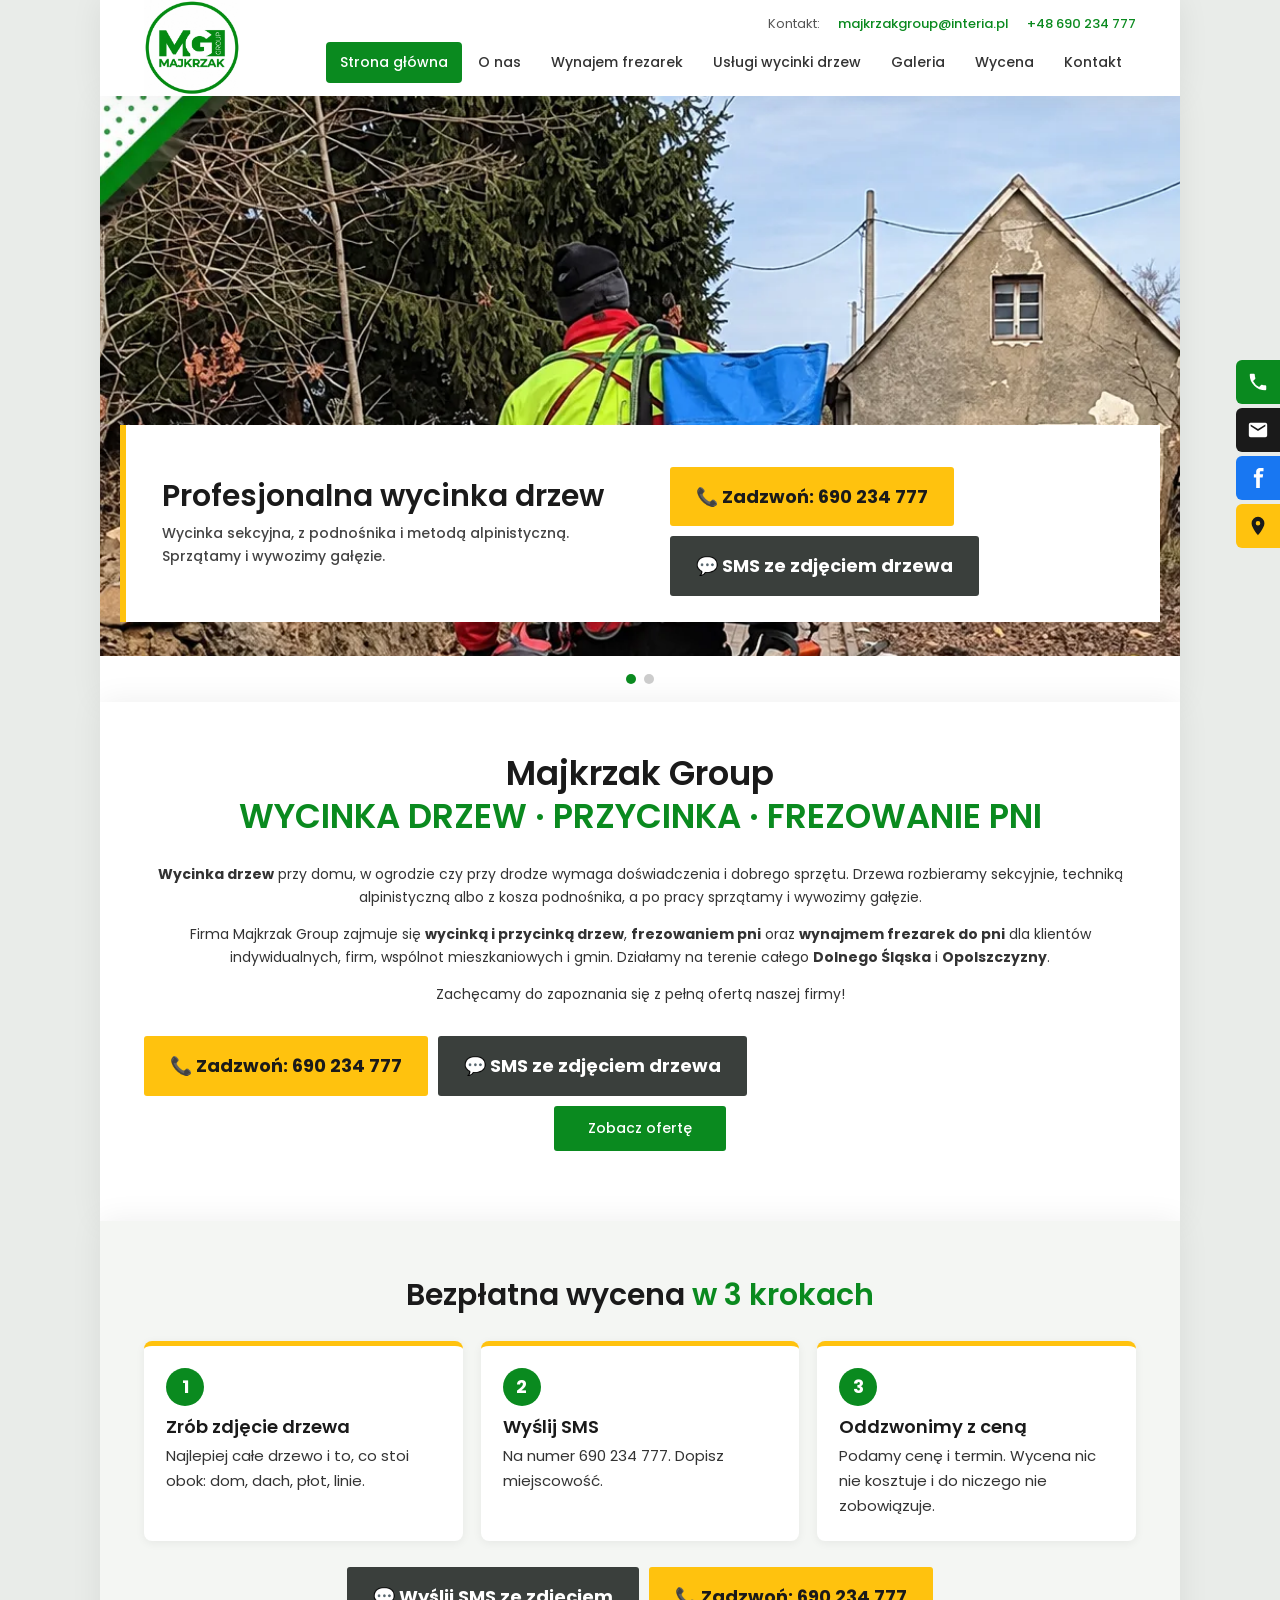
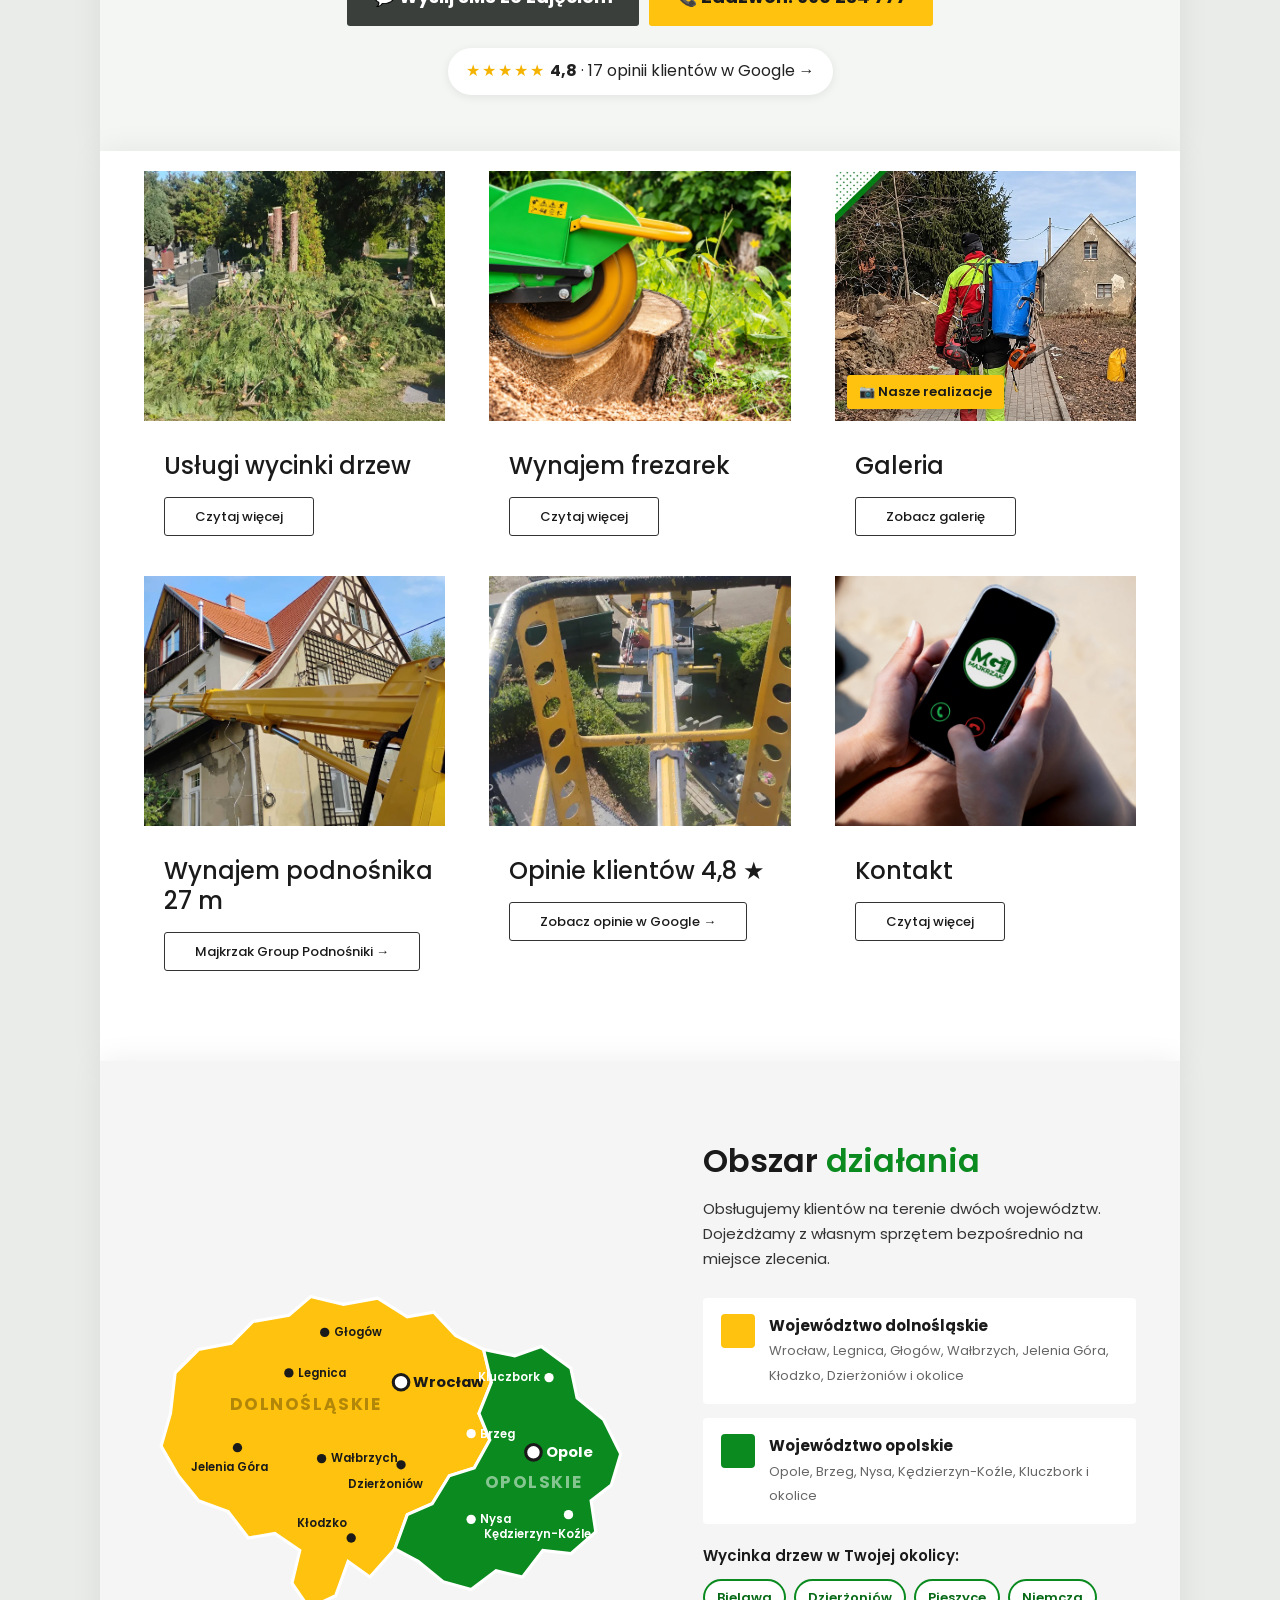
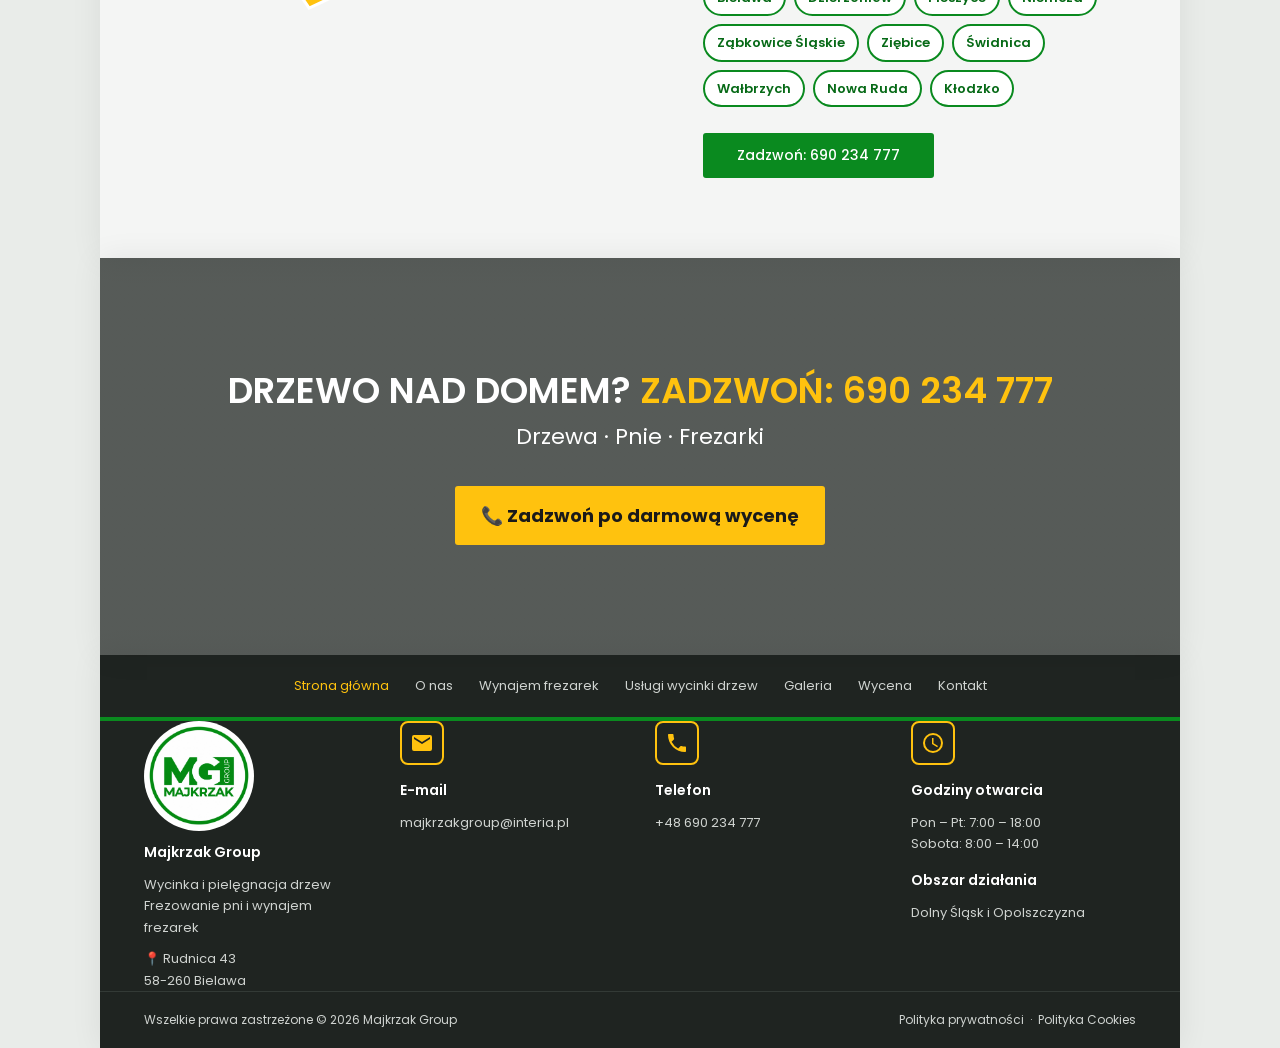
==== index.html @ e8a7e7fd "Add files via upload" ====
<!DOCTYPE html>
<html lang="pl">
<head>
<meta charset="UTF-8">
<meta name="viewport" content="width=device-width, initial-scale=1.0">
<title>Wycinka drzew Bielawa, Dzierżoniów, Ząbkowice – Majkrzak Group | 690 234 777</title>
<meta name="description" content="Wycinka i przycinka drzew przy domach i dachach, z podnośnika 27 m i techniką alpinistyczną. Bielawa, Dzierżoniów, Ząbkowice Śl., Świdnica, Wałbrzych. Bezpłatna wycena po zdjęciu SMS: 690 234 777.">
<link href="https://fonts.googleapis.com/css2?family=Poppins:wght@300;400;500;600;700&display=swap" rel="stylesheet">
<link rel="stylesheet" href="style.css">
<link rel="canonical" href="https://majkrzak.pl/">
<meta property="og:type" content="website"><meta property="og:url" content="https://majkrzak.pl/"><meta property="og:title" content="Wycinka drzew Bielawa, Dzierżoniów, Ząbkowice – Majkrzak Group | 690 234 777"><meta property="og:image" content="https://majkrzak.pl/wycinka-drzew.webp"><meta property="og:locale" content="pl_PL">
<link rel="icon" href="favicon.ico" sizes="any"><link rel="icon" type="image/png" href="favicon-192.png"><link rel="apple-touch-icon" href="apple-touch-icon.png">
<meta name="theme-color" content="#1f8a2e">
</head>
<body>

<!-- ================= NAGŁÓWEK ================= -->
<header id="top">
  <div class="container head">
    <a href="#start" class="logo"><img src="logo.webp" alt="Majkrzak Group – logo"></a>
    <div class="head-right">
      <div class="head-contact">
        <span>Kontakt:</span>
        <a href="mailto:majkrzakgroup@interia.pl">majkrzakgroup@interia.pl</a>
        <a href="tel:+48690234777">+48 690 234 777</a>
      </div>
      <button class="burger" aria-label="Menu"><span></span><span></span><span></span></button>
      <nav>
        <ul>
          <li><a href="#start" class="active">Strona główna</a></li>
          <li><a href="onas.html">O nas</a></li>
          <li><a href="frezarki.html">Wynajem frezarek</a></li>
          <li><a href="wycinka.html">Usługi wycinki drzew</a></li>
          <li><a href="galeria.html">Galeria</a></li>
          <li><a href="#wycena">Wycena</a></li>
          <li><a href="#kontakt">Kontakt</a></li>
        </ul>
      </nav>
    </div>
  </div>
</header>

<!-- ================= SLIDER ================= -->
<section id="start">
  <div class="slider">
    <div class="slide on" style="background-image:url('galeria-arborysta.webp');background-position:center 30%">
      <div class="slide-box">
        <div>
          <h2>Profesjonalna wycinka drzew</h2>
          <p>Wycinka sekcyjna, z podnośnika i metodą alpinistyczną. Sprzątamy i wywozimy gałęzie.</p>
        </div>
        <div class="cta-pair"><a href="tel:+48690234777" class="btn btn-yellow btn-big">📞 Zadzwoń: 690 234 777</a><a href="sms:+48690234777" class="btn btn-big btn-sms">💬 SMS ze zdjęciem drzewa</a></div>
      </div>
    </div>
    <div class="slide" style="background-image:url('frezowanie-pni.webp')">
      <div class="slide-box">
        <div>
          <h2>Wynajem frezarek do pni</h2>
          <p>Szybkie i czyste usuwanie pni oraz korzeni bez niszczenia trawnika i kostki.</p>
        </div>
        <a href="frezarki.html" class="btn">Czytaj więcej</a>
      </div>
    </div>
  </div>
  <div class="dots"><button class="on" aria-label="Slajd 1"></button><button aria-label="Slajd 2"></button></div>
</section>

<!-- ================= INTRO / O NAS ================= -->
<section class="intro" id="o-nas">
  <div class="container">
    <h1>Majkrzak Group<span>WYCINKA DRZEW · PRZYCINKA · FREZOWANIE PNI</span></h1>
    <p><strong>Wycinka drzew</strong> przy domu, w ogrodzie czy przy drodze wymaga doświadczenia i dobrego sprzętu. Drzewa rozbieramy sekcyjnie, techniką alpinistyczną albo z kosza podnośnika, a po pracy sprzątamy i wywozimy gałęzie.</p>
    <p>Firma Majkrzak Group zajmuje się <strong>wycinką i przycinką drzew</strong>, <strong>frezowaniem pni</strong> oraz <strong>wynajmem frezarek do pni</strong> dla klientów indywidualnych, firm, wspólnot mieszkaniowych i gmin. Działamy na terenie całego <strong>Dolnego Śląska</strong> i <strong>Opolszczyzny</strong>.</p>
    <p>Zachęcamy do zapoznania się z pełną ofertą naszej firmy!</p>
    <div class="cta-pair"><a href="tel:+48690234777" class="btn btn-yellow btn-big">📞 Zadzwoń: 690 234 777</a><a href="sms:+48690234777" class="btn btn-big btn-sms">💬 SMS ze zdjęciem drzewa</a></div>
    <a href="#oferta" class="btn" style="margin-top:10px">Zobacz ofertę</a>
  </div>
</section>


<!-- ================= WYCENA W 3 KROKACH ================= -->
<section class="steps3" id="wycena">
  <div class="container">
    <h2>Bezpłatna wycena <span>w 3 krokach</span></h2>
    <div class="steps3-grid">
      <div class="step3"><b>1</b><h3>Zrób zdjęcie drzewa</h3><p>Najlepiej całe drzewo i to, co stoi obok: dom, dach, płot, linie.</p></div>
      <div class="step3"><b>2</b><h3>Wyślij SMS</h3><p>Na numer 690 234 777. Dopisz miejscowość.</p></div>
      <div class="step3"><b>3</b><h3>Oddzwonimy z ceną</h3><p>Podamy cenę i termin. Wycena nic nie kosztuje i do niczego nie zobowiązuje.</p></div>
    </div>
    <div class="cta-pair cta-center"><a href="sms:+48690234777" class="btn btn-big btn-sms">💬 Wyślij SMS ze zdjęciem</a><a href="tel:+48690234777" class="btn btn-yellow btn-big">📞 Zadzwoń: 690 234 777</a></div>
    <a class="reviews-badge" href="https://www.google.com/maps/search/Majkrzak+Group+wycinka+drzew+Rudnica" target="_blank" rel="noopener"><span class="stars">★★★★★</span> <b>4,8</b> · 17 opinii klientów w Google →</a>
  </div>
</section>

<!-- ================= KAFELKI ================= -->
<section class="tiles" id="oferta">
  <div class="container tiles-grid">
    <div class="tile" id="wycinka">
      <div class="tile-img" style="background-image:url('wycinka-pien.webp');background-position:center"></div>
      <h3>Usługi wycinki drzew</h3>
      <a href="wycinka.html" class="btn btn-outline">Czytaj więcej</a>
    </div>
    <div class="tile" id="frezarki">
      <div class="tile-img" style="background-image:url('frezowanie-pni.webp')"></div>
      <h3>Wynajem frezarek</h3>
      <a href="frezarki.html" class="btn btn-outline">Czytaj więcej</a>
    </div>
    <div class="tile" id="galeria">
      <a href="galeria.html" class="tile-img" aria-label="Galeria realizacji" style="display:block;background-image:url('galeria-arborysta.webp');background-position:center 34%">
        <span class="collage-badge">📷 Nasze realizacje</span>
      </a>
      <h3>Galeria</h3>
      <a href="galeria.html" class="btn btn-outline">Zobacz galerię</a>
    </div>
    <div class="tile" id="podnosnik">
      <div class="tile-img" style="background-image:url('podnosnik-praca.jpg')"></div>
      <h3>Wynajem podnośnika 27 m</h3>
      <a href="https://majkrzakgrouppodnosniki.pl" class="btn btn-outline" target="_blank" rel="noopener">Majkrzak Group Podnośniki →</a>
    </div>
    <div class="tile" id="opinie">
      <div class="tile-img" style="background-image:url('galeria/wycinka-drzew-z-kosza-pilarka.webp')"></div>
      <h3>Opinie klientów 4,8 ★</h3>
      <a href="https://www.google.com/maps/search/Majkrzak+Group+wycinka+drzew+Rudnica" class="btn btn-outline" target="_blank" rel="noopener">Zobacz opinie w Google →</a>
    </div>
    <div class="tile">
      <div class="tile-img" style="background-image:url('kontakt-telefon.webp');background-position:center 40%"></div>
      <h3>Kontakt</h3>
      <a href="#kontakt" class="btn btn-outline">Czytaj więcej</a>
    </div>
  </div>
</section>

<!-- ================= OBSZAR DZIAŁANIA ================= -->
<section class="area" id="obszar">
  <div class="container area-grid">
    <div class="map">
      <!-- Mapa poglądowa – uproszczone kształty województw -->
      <svg viewBox="0 0 640 450" role="img" aria-label="Obszar działania: województwo dolnośląskie i opolskie">
        <path class="region" fill="#FFC20E" d="M40 118 L70 88 L112 80 L140 52 L186 44 L214 20 L256 30 L300 22 L338 46 L372 40 L400 70 L436 88 L446 130 L430 170 L444 204 L424 240 L392 250 L370 286 L338 300 L322 344 L290 380 L262 360 L246 404 L212 420 L190 388 L200 346 L168 324 L134 330 L108 296 L70 282 L44 250 L22 212 L34 170 Z"/>
        <path class="region" fill="#0A8A1F" d="M436 88 L476 96 L510 84 L548 112 L556 150 L590 178 L612 222 L600 262 L574 282 L580 322 L548 350 L512 346 L486 380 L452 372 L420 396 L384 386 L352 360 L322 344 L338 300 L370 286 L392 250 L424 240 L444 204 L430 170 L446 130 Z"/>
        <text class="region-label" x="110" y="165" fill="rgba(0,0,0,.3)">DOLNOŚLĄSKIE</text>
        <text class="region-label" x="500" y="266" text-anchor="middle" fill="rgba(255,255,255,.5)">OPOLSKIE</text>
        <g class="city main"><circle cx="330" cy="130" r="10"/><text x="346" y="136">Wrocław</text></g>
        <g class="city"><circle cx="186" cy="118" r="6"/><text x="198" y="123">Legnica</text></g>
        <g class="city"><circle cx="232" cy="66" r="6"/><text x="244" y="71">Głogów</text></g>
        <g class="city"><circle cx="228" cy="228" r="6"/><text x="240" y="233">Wałbrzych</text></g>
        <g class="city"><circle cx="120" cy="214" r="6"/><text x="60" y="244">Jelenia Góra</text></g>
        <g class="city"><circle cx="266" cy="330" r="6"/><text x="196" y="316">Kłodzko</text></g>
        <g class="city"><circle cx="330" cy="236" r="6"/><text x="262" y="266">Dzierżoniów</text></g>
        <g class="city main on-green"><circle cx="500" cy="220" r="10" style="stroke:#1a1a1a"/><text x="516" y="226">Opole</text></g>
        <g class="city on-green"><circle cx="420" cy="196" r="6"/><text x="432" y="201">Brzeg</text></g>
        <g class="city on-green"><circle cx="420" cy="306" r="6"/><text x="432" y="311">Nysa</text></g>
        <g class="city on-green"><circle cx="545" cy="300" r="6"/><text x="505" y="330" text-anchor="middle">Kędzierzyn-Koźle</text></g>
        <g class="city on-green"><circle cx="520" cy="124" r="6"/><text x="508" y="129" text-anchor="end">Kluczbork</text></g>
      </svg>
    </div>
    <div>
      <h2>Obszar <span>działania</span></h2>
      <p>Obsługujemy klientów na terenie dwóch województw. Dojeżdżamy z własnym sprzętem bezpośrednio na miejsce zlecenia.</p>
      <div class="legend">
        <div><i style="background:var(--yellow)"></i><span><b>Województwo dolnośląskie</b><small>Wrocław, Legnica, Głogów, Wałbrzych, Jelenia Góra, Kłodzko, Dzierżoniów i okolice</small></span></div>
        <div><i style="background:var(--green)"></i><span><b>Województwo opolskie</b><small>Opole, Brzeg, Nysa, Kędzierzyn-Koźle, Kluczbork i okolice</small></span></div>
      </div>
      <p style="font-weight:600;color:var(--black);margin:-10px 0 0">Wycinka drzew w Twojej okolicy:</p>
      <div class="city-links">
        <a href="wycinka-drzew-bielawa.html">Bielawa</a>
        <a href="wycinka-drzew-dzierzoniow.html">Dzierżoniów</a>
        <a href="wycinka-drzew-pieszyce.html">Pieszyce</a>
        <a href="wycinka-drzew-niemcza.html">Niemcza</a>
        <a href="wycinka-drzew-zabkowice-slaskie.html">Ząbkowice Śląskie</a>
        <a href="wycinka-drzew-ziebice.html">Ziębice</a>
        <a href="wycinka-drzew-swidnica.html">Świdnica</a>
        <a href="wycinka-drzew-walbrzych.html">Wałbrzych</a>
        <a href="wycinka-drzew-nowa-ruda.html">Nowa Ruda</a>
        <a href="wycinka-drzew-klodzko.html">Kłodzko</a>
      </div>
      <a href="tel:+48690234777" class="btn">Zadzwoń: 690 234 777</a>
    </div>
  </div>
</section>

<!-- ================= BANER ================= -->
<section class="parallax">
  <div class="container">
    <h2>DRZEWO NAD DOMEM? <span>ZADZWOŃ: 690 234 777</span></h2>
    <p>Drzewa · Pnie · Frezarki</p>
    <a href="tel:+48690234777" class="btn btn-yellow btn-big">📞 Zadzwoń po darmową wycenę</a>
  </div>
</section>

<!-- ================= STOPKA / KONTAKT ================= -->
<footer id="kontakt">
  <div class="foot-menu">
    <div class="container">
      <ul>
        <li><a href="#start" class="active">Strona główna</a></li>
        <li><a href="onas.html">O nas</a></li>
        <li><a href="frezarki.html">Wynajem frezarek</a></li>
        <li><a href="wycinka.html">Usługi wycinki drzew</a></li>
        <li><a href="galeria.html">Galeria</a></li>
        <li><a href="#wycena">Wycena</a></li>
        <li><a href="#kontakt">Kontakt</a></li>
      </ul>
    </div>
  </div>
  <div class="container foot-cols">
    <div>
      <img src="logo.webp" alt="Majkrzak Group" class="foot-logo">
      <h4>Majkrzak Group</h4>
      <p>Wycinka i pielęgnacja drzew<br>Frezowanie pni i wynajem frezarek</p>
      <p style="margin-top:10px">📍 Rudnica 43<br>58-260 Bielawa</p>
    </div>
    <div>
      <div class="ico"><svg viewBox="0 0 24 24"><path d="M20 4H4a2 2 0 00-2 2v12a2 2 0 002 2h16a2 2 0 002-2V6a2 2 0 00-2-2zm0 4l-8 5-8-5V6l8 5 8-5v2z"/></svg></div>
      <h4>E-mail</h4>
      <a href="mailto:majkrzakgroup@interia.pl">majkrzakgroup@interia.pl</a>
    </div>
    <div>
      <div class="ico"><svg viewBox="0 0 24 24"><path d="M6.6 10.8a15.1 15.1 0 006.6 6.6l2.2-2.2c.3-.3.7-.4 1-.2 1.1.4 2.3.6 3.6.6.6 0 1 .4 1 1V20c0 .6-.4 1-1 1A17 17 0 013 4c0-.6.4-1 1-1h3.5c.6 0 1 .4 1 1 0 1.3.2 2.5.6 3.6.1.3 0 .7-.2 1L6.6 10.8z"/></svg></div>
      <h4>Telefon</h4>
      <a href="tel:+48690234777">+48 690 234 777</a>
    </div>
    <div>
      <div class="ico"><svg viewBox="0 0 24 24"><path d="M12 2a10 10 0 100 20 10 10 0 000-20zm0 18a8 8 0 110-16 8 8 0 010 16zm.5-13H11v6l5.2 3.2.8-1.3-4.5-2.7V7z"/></svg></div>
      <h4>Godziny otwarcia</h4>
      <p>Pon – Pt: 7:00 – 18:00</p>
      <p>Sobota: 8:00 – 14:00</p>
      <h4 style="margin-top:14px">Obszar działania</h4>
      <p>Dolny Śląsk i Opolszczyzna</p>
    </div>
  </div>
  <div class="copy">
    <div class="container">
      <span>Wszelkie prawa zastrzeżone © 2026 Majkrzak Group</span>
      <span><a href="#">Polityka prywatności</a> &nbsp;·&nbsp; <a href="#">Polityka Cookies</a></span>
    </div>
  </div>
</footer>

<!-- ================= IKONY BOCZNE ================= -->
<div class="side-icons">
  <a href="tel:+48690234777" class="s-phone" aria-label="Zadzwoń"><svg viewBox="0 0 24 24"><path d="M6.6 10.8a15.1 15.1 0 006.6 6.6l2.2-2.2c.3-.3.7-.4 1-.2 1.1.4 2.3.6 3.6.6.6 0 1 .4 1 1V20c0 .6-.4 1-1 1A17 17 0 013 4c0-.6.4-1 1-1h3.5c.6 0 1 .4 1 1 0 1.3.2 2.5.6 3.6.1.3 0 .7-.2 1L6.6 10.8z"/></svg></a>
  <a href="mailto:majkrzakgroup@interia.pl" class="s-mail" aria-label="E-mail"><svg viewBox="0 0 24 24"><path d="M20 4H4a2 2 0 00-2 2v12a2 2 0 002 2h16a2 2 0 002-2V6a2 2 0 00-2-2zm0 4l-8 5-8-5V6l8 5 8-5v2z"/></svg></a>
  <a href="https://www.facebook.com/MajkrzakGroup/" target="_blank" rel="noopener" class="s-fb" aria-label="Facebook"><svg viewBox="0 0 24 24"><path d="M14 8V6c0-.9.2-1.4 1.6-1.4H18V1h-3.4C11.1 1 10 2.8 10 5.7V8H7.5v3.5H10V23h4V11.5h3.1L17.6 8H14z"/></svg></a>
  <a href="#obszar" class="s-map" aria-label="Obszar działania"><svg viewBox="0 0 24 24"><path d="M12 2a7 7 0 00-7 7c0 5.2 7 13 7 13s7-7.8 7-13a7 7 0 00-7-7zm0 9.5A2.5 2.5 0 1112 6.5a2.5 2.5 0 010 5z"/></svg></a>
</div>
<button class="to-top" aria-label="Do góry" onclick="window.scrollTo({top:0})">▲</button>

<script>
  // Slider
  const slides = document.querySelectorAll('.slide');
  const dots = document.querySelectorAll('.dots button');
  let cur = 0, timer;
  function show(i){
    slides[cur].classList.remove('on'); dots[cur].classList.remove('on');
    cur = i; slides[cur].classList.add('on'); dots[cur].classList.add('on');
  }
  function auto(){ clearInterval(timer); timer = setInterval(() => show((cur + 1) % slides.length), 5000); }
  dots.forEach((d, i) => d.addEventListener('click', () => { show(i); auto(); }));
  auto();

  // Menu mobilne
  const nav = document.querySelector('nav');
  document.querySelector('.burger').addEventListener('click', () => nav.classList.toggle('open'));
  nav.querySelectorAll('a').forEach(a => a.addEventListener('click', () => nav.classList.remove('open')));

  // Mniejszy nagłówek po przewinięciu + przycisk "do góry"
  const header = document.querySelector('header'), toTop = document.querySelector('.to-top');
  window.addEventListener('scroll', () => {
    header.classList.toggle('small', scrollY > 80);
    toTop.classList.toggle('show', scrollY > 500);
  });
</script>
</body>
</html>
---- style.css ----
:root{
    --green:#0A8A1F;        /* kolor z logo */
    --green-dark:#076a17;
    --yellow:#FFC20E;
    --black:#1a1a1a;
    --gray-bg:#f4f5f4;
    --text:#333;
    --footer:#1f2421;
  }
  *{box-sizing:border-box;margin:0;padding:0}
  html{scroll-behavior:smooth}
  body{font-family:'Poppins',sans-serif;color:var(--text);background:#fff;font-size:15px;line-height:1.65}
  a{color:inherit;text-decoration:none}
  img{max-width:100%;display:block}
  .container{max-width:1240px;margin:0 auto;padding:0 20px}
  h1,h2,h3{color:var(--black);font-weight:600;line-height:1.25}

  /* ========== NAGŁÓWEK ========== */
  header{background:#fff;position:sticky;top:0;z-index:100;box-shadow:0 2px 12px rgba(0,0,0,.06)}
  .head{display:flex;align-items:center;justify-content:space-between;gap:20px;padding:8px 0}
  .logo img{height:96px;width:auto;transition:height .25s}
  header.small .logo img{height:64px}
  .head-right{display:flex;flex-direction:column;align-items:flex-end;gap:8px}
  .head-contact{font-size:13px;color:#555;display:flex;gap:18px;align-items:center}
  .head-contact a{color:var(--green);font-weight:500}
  .head-contact a:hover{color:var(--black)}
  nav ul{list-style:none;display:flex;flex-wrap:wrap;gap:2px;justify-content:flex-end}
  nav a{display:block;padding:9px 14px;font-size:14px;font-weight:500;border-radius:4px;transition:.2s}
  nav a:hover{color:var(--green)}
  nav a.active{background:var(--green);color:#fff}
  .burger{display:none;background:none;border:none;cursor:pointer;padding:8px}
  .burger span{display:block;width:30px;height:3px;background:var(--black);margin:6px 0;border-radius:2px}

  /* ========== SLIDER ========== */
  .slider{position:relative;height:560px;overflow:hidden;background:#222}
  .slide{position:absolute;inset:0;background-size:cover;background-position:center;opacity:0;transition:opacity 1s}
  .slide.on{opacity:1;z-index:1}
  .slide-box{position:absolute;left:50%;bottom:34px;transform:translateX(-50%);width:min(1100px,calc(100% - 40px));background:#fff;
    display:flex;align-items:center;justify-content:space-between;gap:30px;padding:26px 36px;border-left:6px solid var(--yellow)}
  .slide-box h2{font-size:30px;margin-bottom:6px}
  .slide-box p{font-size:14px;font-weight:500;color:#444;max-width:720px}
  .btn{display:inline-block;background:var(--green);color:#fff;font-weight:500;font-size:14px;padding:11px 34px;border-radius:3px;transition:.2s;white-space:nowrap;border:none;cursor:pointer;font-family:inherit}
  .btn:hover{background:var(--black)}
  .btn-yellow{background:var(--yellow);color:var(--black)}
  .btn-yellow:hover{background:#fff}
  .btn-outline{background:#fff;color:var(--black);border:1px solid #333;padding:8px 30px;font-size:13px}
  .btn-outline:hover{background:var(--green);border-color:var(--green);color:#fff}
  .dots{display:flex;justify-content:center;gap:8px;padding:18px 0}
  .dots button{width:10px;height:10px;border-radius:50%;border:none;background:#ccc;cursor:pointer}
  .dots button.on{background:var(--green)}

  /* ========== INTRO ========== */
  .intro{text-align:center;padding:50px 0 70px}
  .intro h1{font-size:34px;margin-bottom:26px}
  .intro h1 span{display:block;color:var(--green)}
  .intro p{max-width:1000px;margin:0 auto 14px;font-size:14px}
  .intro .btn{margin-top:14px}

  /* ========== KAFELKI ========== */
  .tiles{padding:20px 0 90px}
  .tiles-grid{display:grid;grid-template-columns:repeat(3,1fr);gap:40px 44px}
  .tile-img{height:250px;background-size:cover;background-position:center;background-color:#ddd;overflow:hidden;position:relative}
  .tile-img::after{content:"";position:absolute;inset:0;background:rgba(10,138,31,0);transition:.3s}
  .tile:hover .tile-img::after{background:rgba(10,138,31,.25)}
  .tile h3{font-size:24px;font-weight:500;margin:30px 0 16px 20px}
  .tile .btn-outline{margin-left:20px}

  /* ========== OBSZAR DZIAŁANIA ========== */
  .area{background:var(--gray-bg);padding:80px 0}
  .area-grid{display:grid;grid-template-columns:1.15fr 1fr;gap:60px;align-items:center}
  .area h2{font-size:32px;margin-bottom:16px}
  .area h2 span{color:var(--green)}
  .map svg{width:100%;height:auto}
  .region{stroke:#fff;stroke-width:4;transition:.2s}
  .region:hover{filter:brightness(1.08)}
  .city circle{fill:var(--black)}
  .city text{font-weight:600;font-size:15px;fill:var(--black);font-family:'Poppins'}
  .city.main circle{fill:#fff;stroke:var(--black);stroke-width:4}
  .city.main text{font-size:19px;font-weight:700}
  .on-green circle{fill:#fff}
  .on-green text{fill:#fff}
  .region-label{font-weight:700;font-size:22px;letter-spacing:2px;font-family:'Poppins'}
  .legend{margin:26px 0 30px;display:flex;flex-direction:column;gap:14px}
  .legend div{display:flex;gap:14px;align-items:flex-start;background:#fff;padding:16px 18px;border-radius:4px}
  .legend i{width:34px;height:34px;border-radius:4px;flex-shrink:0}
  .legend b{display:block;color:var(--black)}
  .legend small{color:#666;font-size:13px}

  /* ========== BANER PARALAKSA ========== */
  .parallax{position:relative;padding:110px 0;text-align:center;color:#fff;
    background:linear-gradient(rgba(30,35,32,.72),rgba(30,35,32,.72)),url('https://images.unsplash.com/photo-1441974231531-c6227db76b6e?w=1800&q=70') center/cover fixed}
  .parallax h2{color:#fff;font-size:36px;font-weight:600;margin-bottom:6px}
  .parallax h2 span{color:var(--yellow)}
  .parallax p{font-size:22px;margin-bottom:30px}

  /* ========== STOPKA ========== */
  footer{background:var(--footer);color:#cfd3d0}
  .foot-menu{border-bottom:4px solid var(--green)}
  .foot-menu ul{list-style:none;display:flex;flex-wrap:wrap;justify-content:center;gap:4px 26px;padding:20px 0;font-size:13px}
  .foot-menu a:hover,.foot-menu a.active{color:var(--yellow)}
  .foot-cols{display:grid;grid-template-columns:repeat(4,1fr);gap:30px;padding-top:50px;padding-bottom:50px}
  .foot-cols .ico{width:44px;height:44px;border:2px solid var(--yellow);border-radius:8px;display:grid;place-items:center;margin-bottom:14px}
  .foot-cols .ico svg{width:24px;height:24px;fill:var(--yellow)}
  .foot-cols h4{color:#fff;font-size:14px;font-weight:600;margin-bottom:10px}
  .foot-cols p,.foot-cols a{font-size:13px;display:block}
  .foot-cols a:hover{color:var(--yellow)}
  .foot-logo{background:#fff;border-radius:50%;width:110px;height:110px;padding:4px;margin-bottom:10px}
  .copy{border-top:1px solid #333a36;padding:18px 0;font-size:12px}
  .copy .container{display:flex;justify-content:space-between;flex-wrap:wrap;gap:10px}

  /* ========== PŁYWAJĄCE IKONY ========== */
  .side-icons{position:fixed;right:0;top:40%;z-index:90;display:flex;flex-direction:column;gap:4px}
  .side-icons a{width:44px;height:44px;display:grid;place-items:center;border-radius:6px 0 0 6px;transition:.2s}
  .side-icons a:hover{width:54px}
  .side-icons svg{width:22px;height:22px;fill:#fff}
  .s-phone{background:var(--green)} .s-mail{background:var(--black)} .s-fb{background:#1877F2} .s-map{background:var(--yellow)}
  .s-map svg{fill:var(--black)}
  .to-top{position:fixed;right:20px;bottom:20px;width:46px;height:46px;border-radius:50%;background:var(--green);color:#fff;display:grid;place-items:center;font-size:20px;opacity:0;pointer-events:none;transition:.3s;z-index:90;border:none;cursor:pointer}
  .to-top.show{opacity:1;pointer-events:auto}

  /* ========== RESPONSYWNOŚĆ ========== */
  @media (max-width:1100px){
    nav a{padding:8px 9px;font-size:13px}
  }
  @media (max-width:960px){
    .burger{display:block}
    .head-right{flex-direction:row;align-items:center}
    nav{position:absolute;left:0;right:0;top:100%;background:#fff;box-shadow:0 10px 20px rgba(0,0,0,.1);display:none}
    nav.open{display:block}
    nav ul{flex-direction:column;padding:10px 20px 20px}
    .head-contact{display:none}
    .tiles-grid{grid-template-columns:1fr 1fr}
    .area-grid{grid-template-columns:1fr}
    .foot-cols{grid-template-columns:1fr 1fr}
    .slide-box{flex-direction:column;align-items:flex-start;gap:14px;padding:20px 22px}
    .slide-box h2{font-size:22px}
    .parallax{background-attachment:scroll}
  }
  @media (max-width:600px){
    .container{padding:0 16px}
    .logo img{height:70px}
    .slider{height:480px}
    .slide-box{bottom:16px;width:calc(100% - 32px)}
    .intro h1{font-size:25px}
    .tiles-grid,.foot-cols{grid-template-columns:1fr}
    .tile h3{margin-left:0}.tile .btn-outline{margin-left:0}
    .parallax h2{font-size:26px}.parallax p{font-size:17px}
    .side-icons{top:auto;bottom:80px}
    .side-icons a:not(.s-phone){display:none}
  }

/* =====================================================
   PODSTRONY
   ===================================================== */
.page-head{background:linear-gradient(rgba(20,25,22,.78),rgba(20,25,22,.78)),url('https://images.unsplash.com/photo-1504307651254-35680f356dfd?w=1800&q=60') center/cover;color:#fff;padding:60px 0 54px;border-bottom:6px solid var(--yellow)}
.page-head h1{color:#fff;font-size:38px}
.crumbs{font-size:13px;color:#cfd3d0;margin-bottom:8px}
.crumbs a:hover{color:var(--yellow)}
.page-head p{max-width:720px;margin-top:10px;color:#e3e6e4}
.sec{padding:70px 0}
.sec-gray{background:var(--gray-bg)}
.sec h2{font-size:30px;margin-bottom:18px}
.sec h2 span{color:var(--green)}
.machine-img{width:100%;border-radius:6px;box-shadow:0 10px 30px rgba(0,0,0,.08);background:#fff}
.two-col{display:grid;grid-template-columns:1fr 1fr;gap:50px;align-items:start}
.pill{display:inline-block;background:var(--yellow);color:var(--black);font-weight:600;font-size:13px;padding:4px 12px;border-radius:3px;margin-bottom:12px}
.specs{width:100%;border-collapse:collapse;background:#fff;font-size:14px}
.specs th,.specs td{padding:13px 16px;border-bottom:1px solid #e7e9e7;text-align:left}
.specs th{font-weight:500;color:#555;width:52%}
.specs td{font-weight:600;color:var(--black)}
.specs tr:nth-child(odd){background:#fafbfa}
.big-stats{display:grid;grid-template-columns:repeat(3,1fr);gap:14px;margin-bottom:26px}
.big-stats div{background:var(--green);color:#fff;border-radius:6px;padding:18px 14px;text-align:center}
.big-stats b{display:block;font-size:30px;line-height:1.1}
.big-stats small{font-size:12px;opacity:.9}
.uses{list-style:none;display:grid;grid-template-columns:1fr 1fr;gap:10px 24px;margin-top:10px}
.uses li{padding-left:28px;position:relative}
.uses li::before{content:"✓";position:absolute;left:0;top:0;color:#fff;background:var(--green);width:20px;height:20px;border-radius:50%;display:grid;place-items:center;font-size:12px;font-weight:700;margin-top:3px}
.note-op{display:flex;gap:14px;align-items:center;background:#fff8dd;border-left:5px solid var(--yellow);padding:16px 18px;margin-top:22px;font-size:14px}
.note-op b{color:var(--black)}

/* Cennik */
.price-cards{display:grid;grid-template-columns:1fr 1fr;gap:18px;margin-bottom:10px}
.price-card{background:#fff;border:2px solid #e7e9e7;border-radius:6px;padding:22px}
.price-card.main{border-color:var(--green)}
.price-card h4{font-size:15px;color:var(--black);margin-bottom:4px}
.price-card small{color:#777;font-size:12px;display:block;margin-bottom:12px}
.price-card .net{font-size:30px;font-weight:700;color:var(--green);line-height:1.1}
.price-card .net span{font-size:14px;font-weight:500;color:#555}
.price-card .gross{font-size:14px;color:#555;margin-top:4px}

/* Kalkulator */
.calc{background:#fff;border-radius:8px;box-shadow:0 14px 40px rgba(0,0,0,.08);overflow:hidden;border-top:6px solid var(--green)}
.calc-head{padding:24px 28px 8px}
.calc-head h3{font-size:22px}
.calc-head p{font-size:13px;color:#666}
.calc-body{padding:12px 28px 28px}
.calc label{display:block;font-weight:600;color:var(--black);margin:14px 0 10px}
.stepper{display:flex;align-items:center;gap:12px}
.stepper button{width:48px;height:48px;border-radius:6px;border:2px solid var(--green);background:#fff;color:var(--green);font-size:24px;font-weight:600;cursor:pointer;font-family:inherit;transition:.2s}
.stepper button:hover{background:var(--green);color:#fff}
.stepper input{width:90px;height:48px;text-align:center;font-size:22px;font-weight:700;border:2px solid #e3e3e3;border-radius:6px;font-family:inherit;color:var(--black)}
.stepper input:focus{outline:none;border-color:var(--yellow)}
.stepper span{color:#555}
input[type=range]{width:100%;margin:18px 0 4px;accent-color:var(--green)}
.range-lbl{display:flex;justify-content:space-between;font-size:12px;color:#888}
.calc-lines{margin:22px 0 0;border-top:1px dashed #d5d8d5;padding-top:14px;font-size:14px}
.calc-lines div{display:flex;justify-content:space-between;padding:6px 0}
.calc-lines .sum{font-weight:700;color:var(--black);border-top:1px solid #e7e9e7;margin-top:6px;padding-top:12px}
.calc-total{background:var(--black);color:#fff;padding:22px 28px;display:flex;justify-content:space-between;align-items:center;gap:14px;flex-wrap:wrap}
.calc-total small{display:block;color:#bbb;font-size:12px;text-transform:uppercase;letter-spacing:1px}
.calc-total .gross-big{font-size:34px;font-weight:700;color:var(--yellow);line-height:1.1}
.calc-total .net-big{font-size:18px;font-weight:600}
.calc-actions{display:flex;gap:10px;flex-wrap:wrap;padding:20px 28px;background:#fafbfa}
.calc-foot{font-size:12px;color:#888;padding:0 28px 20px;background:#fafbfa}

@media (max-width:960px){
  .two-col{grid-template-columns:1fr;gap:36px}
}
@media (max-width:600px){
  .page-head h1{font-size:28px}
  .big-stats{grid-template-columns:1fr 1fr 1fr;gap:8px}
  .big-stats b{font-size:22px}
  .uses,.price-cards{grid-template-columns:1fr}
  .calc-head,.calc-body,.calc-total,.calc-actions,.calc-foot{padding-left:18px;padding-right:18px}
  .calc-total .gross-big{font-size:28px}
}
/* Przełącznik trybu w kalkulatorze */
.mode{display:grid;grid-template-columns:1fr 1fr;gap:10px}
.mode button{border:2px solid #e3e3e3;background:#fff;border-radius:6px;padding:12px 10px;font-family:inherit;font-size:13px;font-weight:600;color:var(--black);cursor:pointer;text-align:left;transition:.2s;line-height:1.35}
.mode button small{display:block;font-weight:400;color:#777;font-size:12px}
.mode button.on{border-color:var(--green);background:#f0f9f1}
.photo-ph{aspect-ratio:16/9;border:3px dashed #cfd3d0;border-radius:6px;background:#fafbfa;display:grid;place-items:center;text-align:center;color:#888;padding:20px}
.photo-ph b{display:block;font-size:20px;color:#555;margin-top:6px}
.steps{display:grid;grid-template-columns:repeat(4,1fr);gap:18px;margin-top:10px}
.step{background:#fff;border-radius:6px;padding:22px 18px;border-top:4px solid var(--yellow)}
.step i{font-style:normal;display:grid;place-items:center;width:36px;height:36px;border-radius:50%;background:var(--green);color:#fff;font-weight:700;margin-bottom:10px}
.step h4{color:var(--black);font-size:15px;margin-bottom:4px}
.step p{font-size:13px;color:#555}
@media (max-width:960px){.steps{grid-template-columns:1fr 1fr}}
@media (max-width:600px){.steps,.mode{grid-template-columns:1fr}}
/* Karty maszyn */
.machines{display:grid;grid-template-columns:1fr 1fr;gap:30px}
.machine{background:#fff;border-radius:8px;overflow:hidden;box-shadow:0 10px 30px rgba(0,0,0,.07);display:flex;flex-direction:column}
.machine-photo{background:#fff;height:320px;display:grid;place-items:center;padding:20px;border-bottom:4px solid var(--yellow)}
.machine-photo img{width:100%;height:280px;object-fit:contain}
.machine-body{padding:26px}
.machine-body h3{font-size:24px;margin-bottom:4px}
.machine-body .tagline{color:var(--green);font-weight:600;font-size:14px;margin-bottom:14px}
.machine-body p{font-size:14px;margin-bottom:18px}
.machine .big-stats{margin-bottom:18px}
.machine .big-stats b{font-size:24px}
.machine .specs th{width:58%}
.machine .btn{margin-top:18px}
@media (max-width:960px){.machines{grid-template-columns:1fr}}
@media (max-width:600px){.machine-photo{height:240px}.machine-photo img{height:200px}.machine .big-stats b{font-size:19px}}

/* Plakietka na kafelku Galeria */
.collage-badge{position:absolute;left:12px;bottom:12px;z-index:2;background:var(--yellow);color:var(--black);font-weight:600;font-size:13px;padding:6px 12px;border-radius:3px;box-shadow:0 4px 12px rgba(0,0,0,.2)}
.tile:hover .collage-badge{background:#fff}

/* Podstrona: wycinka drzew */
.lead{font-size:17px;color:#444}
.photo-pair{display:grid;grid-template-columns:1fr 1fr;gap:12px}
.photo-pair div{border-radius:6px;background-size:cover;background-position:center;min-height:420px}
.motto{display:flex;flex-wrap:wrap;gap:10px;margin-top:22px}
.motto span{background:var(--black);color:#fff;font-weight:600;font-size:13px;padding:8px 14px;border-radius:3px}
.motto span:nth-child(odd){background:var(--green)}
.cards4{display:grid;grid-template-columns:repeat(4,1fr);gap:20px}
.mcard{background:#fff;border-radius:8px;padding:26px 22px;box-shadow:0 8px 24px rgba(0,0,0,.06);border-bottom:4px solid var(--green);transition:.25s}
.mcard:hover{transform:translateY(-4px);border-color:var(--yellow)}
.mcard .ic{font-size:34px;line-height:1;margin-bottom:14px}
.mcard h3{font-size:18px;margin-bottom:8px}
.mcard p{font-size:14px;color:#555}
.svc-grid{display:grid;grid-template-columns:repeat(3,1fr);gap:16px}
.svc{display:flex;gap:14px;align-items:flex-start;background:#fff;border:1px solid #e7e9e7;border-radius:6px;padding:18px}
.svc i{font-style:normal;flex-shrink:0;width:42px;height:42px;border-radius:6px;background:var(--yellow);display:grid;place-items:center;font-size:20px}
.svc h4{color:var(--black);font-size:15px;margin-bottom:2px}
.svc p{font-size:13px;color:#666}
.where{display:flex;flex-wrap:wrap;gap:8px;margin-top:14px}
.where span{border:2px solid var(--green);color:var(--green-dark);font-weight:600;font-size:13px;padding:6px 12px;border-radius:30px;background:#fff}
.faq details{background:#fff;border:1px solid #e7e9e7;border-radius:6px;margin-bottom:10px}
.faq summary{cursor:pointer;padding:16px 20px;font-weight:600;color:var(--black);list-style:none;display:flex;justify-content:space-between;gap:10px}
.faq summary::-webkit-details-marker{display:none}
.faq summary::after{content:"+";color:var(--green);font-size:22px;line-height:1}
.faq details[open] summary::after{content:"–"}
.faq details p{padding:0 20px 18px;font-size:14px;color:#555}
.quote-box{background:var(--green);color:#fff;border-radius:8px;padding:34px}
.quote-box h3{color:#fff;font-size:24px;margin-bottom:10px}
.quote-box p{opacity:.95;margin-bottom:20px}
.quote-box ul{list-style:none;margin-bottom:24px}
.quote-box li{padding:5px 0 5px 28px;position:relative}
.quote-box li::before{content:"✓";position:absolute;left:0;color:var(--yellow);font-weight:700}
@media (max-width:1024px){.cards4{grid-template-columns:1fr 1fr}.svc-grid{grid-template-columns:1fr 1fr}}
@media (max-width:600px){.cards4,.svc-grid{grid-template-columns:1fr}.photo-pair div{min-height:260px}}

/* Podstrona: galeria */
.filters{display:flex;flex-wrap:wrap;justify-content:center;gap:10px;margin-bottom:34px}
.filters button{border:2px solid #dfe2df;background:#fff;color:var(--black);font-family:inherit;font-weight:600;font-size:14px;padding:9px 20px;border-radius:30px;cursor:pointer;transition:.2s}
.filters button:hover{border-color:var(--green)}
.filters button.on{background:var(--green);border-color:var(--green);color:#fff}
.filters small{opacity:.7;font-weight:500;margin-left:4px}
.gal{columns:3 300px;column-gap:16px}
.gal figure{break-inside:avoid;margin:0 0 16px;position:relative;border-radius:6px;overflow:hidden;cursor:zoom-in;background:#eee}
.gal img{width:100%;height:auto;transition:transform .5s}
.gal figure:hover img{transform:scale(1.04)}
.gal figcaption{position:absolute;left:0;right:0;bottom:0;padding:40px 16px 14px;color:#fff;font-size:14px;font-weight:500;background:linear-gradient(transparent,rgba(0,0,0,.75));opacity:0;transform:translateY(8px);transition:.3s}
.gal figure:hover figcaption{opacity:1;transform:none}
.gal .tag{position:absolute;top:12px;right:12px;background:var(--yellow);color:var(--black);font-size:12px;font-weight:600;padding:3px 10px;border-radius:3px}
.gal-empty{text-align:center;color:#777;padding:40px 0}
@media (hover:none){.gal figcaption{opacity:1;transform:none}}
.lightbox{position:fixed;inset:0;z-index:300;background:rgba(10,12,11,.94);display:none;align-items:center;justify-content:center;padding:60px 70px}
.lightbox.open{display:flex}
.lightbox img{max-width:100%;max-height:calc(100vh - 150px);border-radius:4px;box-shadow:0 10px 40px rgba(0,0,0,.5)}
.lb-cap{position:absolute;left:0;right:0;bottom:22px;text-align:center;color:#fff;font-size:15px;padding:0 20px}
.lb-cap small{display:block;color:#aaa;font-size:12px;margin-top:4px}
.lb-btn{position:absolute;background:rgba(255,255,255,.1);border:none;color:#fff;width:50px;height:50px;border-radius:50%;font-size:24px;cursor:pointer;display:grid;place-items:center;transition:.2s}
.lb-btn:hover{background:var(--green)}
.lb-close{top:16px;right:16px}
.lb-prev{left:14px;top:50%;transform:translateY(-50%)}
.lb-next{right:14px;top:50%;transform:translateY(-50%)}
/* Podstrona: o nas */
.since{display:grid;grid-template-columns:repeat(4,1fr);gap:16px;margin-top:-50px;position:relative;z-index:2}
.since div{background:#fff;border-radius:8px;padding:22px 16px;text-align:center;box-shadow:0 10px 30px rgba(0,0,0,.08);border-bottom:4px solid var(--green)}
.since div:nth-child(even){border-color:var(--yellow)}
.since b{display:block;font-size:34px;line-height:1.1;color:var(--black);font-weight:700}
.since small{color:#666;font-size:13px}
.team-photo{border-radius:8px;min-height:480px;background-size:cover;background-position:center;position:relative}
.team-photo .stamp{position:absolute;right:-14px;bottom:28px;background:var(--yellow);color:var(--black);padding:16px 20px;border-radius:6px;font-weight:700;line-height:1.2;box-shadow:0 8px 20px rgba(0,0,0,.2)}
.team-photo .stamp small{display:block;font-weight:500;font-size:12px}
.timeline{position:relative;max-width:820px;margin:0 auto;padding-left:34px}
.timeline::before{content:"";position:absolute;left:11px;top:6px;bottom:6px;width:3px;background:linear-gradient(var(--green),var(--yellow))}
.tl{position:relative;margin-bottom:26px;background:#fff;border-radius:6px;padding:18px 22px;box-shadow:0 6px 18px rgba(0,0,0,.05)}
.tl::before{content:"";position:absolute;left:-30px;top:22px;width:16px;height:16px;border-radius:50%;background:#fff;border:4px solid var(--green)}
.tl .when{font-size:12px;font-weight:700;color:var(--green);text-transform:uppercase;letter-spacing:1px}
.tl h4{color:var(--black);font-size:17px;margin:2px 0 4px}
.tl p{font-size:14px;color:#555}
@media (max-width:960px){.since{grid-template-columns:1fr 1fr}.team-photo .stamp{right:10px}}
@media (max-width:600px){.since b{font-size:26px}.team-photo{min-height:320px}}
@media (max-width:600px){.lightbox{padding:60px 10px 80px}.lb-prev,.lb-next{top:auto;bottom:14px;transform:none}.lb-cap{bottom:78px}}

/* Frezowanie: pomiar pnia + kalkulator */
:root{--red:#D7191F}
.click-hint{display:flex;align-items:center;justify-content:center;gap:12px;background:var(--yellow);color:var(--black);font-weight:700;font-size:17px;text-align:center;padding:16px 20px;border-radius:8px;margin:26px 0 22px;box-shadow:0 6px 18px rgba(255,194,14,.35);animation:hintPulse 2s ease-in-out infinite}
.click-hint .hand{font-size:28px;animation:handTap 1.2s ease-in-out infinite}
@keyframes hintPulse{0%,100%{transform:scale(1)}50%{transform:scale(1.015)}}
@keyframes handTap{0%,100%{transform:translateY(0)}50%{transform:translateY(5px)}}
.stump-pick{position:relative;background:#fff;border-radius:8px;overflow:hidden;box-shadow:0 10px 30px rgba(0,0,0,.08);user-select:none}
.stump-pick img{width:100%;height:auto;display:block}
.stump-pick button{position:absolute;top:0;bottom:0;width:50%;border:5px solid transparent;background:transparent;cursor:pointer;border-radius:8px;transition:.25s;padding:0}
.stump-pick button[data-m="srednica"]{left:0}
.stump-pick button[data-m="obwod"]{right:0}
.stump-pick button:not(.on){background:rgba(255,255,255,.45)}
.stump-pick button:not(.on):hover{background:rgba(255,255,255,.1)}
.stump-pick button.on[data-m="srednica"]{border-color:var(--red)}
.stump-pick button.on[data-m="obwod"]{border-color:var(--green)}
.stump-pick .badge{position:absolute;top:10px;left:50%;transform:translateX(-50%);white-space:nowrap;font-family:'Poppins',sans-serif;font-size:13px;font-weight:700;padding:6px 12px;border-radius:30px;background:var(--black);color:#fff;box-shadow:0 4px 10px rgba(0,0,0,.2)}
.stump-pick button.on .badge{background:var(--green)}
.stump-pick button.on[data-m="srednica"] .badge{background:var(--red)}
.how{margin-top:20px;background:#fff;border-radius:8px;overflow:hidden;box-shadow:0 10px 30px rgba(0,0,0,.06)}
.how-head{padding:14px 20px;color:#fff;font-weight:700;font-size:18px;display:flex;align-items:center;gap:10px}
.how.srednica .how-head{background:var(--red)}
.how.obwod .how-head{background:var(--green)}
.how ol{list-style:none;counter-reset:k;padding:18px 20px 8px}
.how li{counter-increment:k;position:relative;padding:0 0 14px 44px;font-size:16px;line-height:1.5;color:#222}
.how li::before{content:counter(k);position:absolute;left:0;top:-2px;width:30px;height:30px;border-radius:50%;background:var(--yellow);color:var(--black);font-weight:700;display:grid;place-items:center}
.how li b{color:var(--black)}
.how .tip{margin:0 20px 18px;background:#fff8dd;border-left:5px solid var(--yellow);padding:12px 14px;font-size:14px;color:#333}
.nabiegi{margin-top:14px;background:#fff;border:2px dashed var(--green);border-radius:8px;padding:14px 16px;font-size:14px}
.nabiegi b{color:var(--green)}
.mode-switch{display:flex;border:2px solid #e3e3e3;border-radius:8px;overflow:hidden}
.mode-switch button{flex:1;border:none;background:#fff;padding:12px 8px;font-family:inherit;font-weight:600;font-size:14px;cursor:pointer;color:#555;transition:.2s}
.mode-switch button.on[data-m="srednica"]{background:var(--red);color:#fff}
.mode-switch button.on[data-m="obwod"]{background:var(--green);color:#fff}
.stumps{display:flex;flex-direction:column;gap:10px;margin-top:6px}
.stump-row{display:flex;align-items:center;gap:10px}
.stump-row .no{width:74px;font-weight:600;color:var(--black);font-size:14px;flex-shrink:0}
.stump-row .field{position:relative;flex:1}
.stump-row input{width:100%;height:48px;border:2px solid #e3e3e3;border-radius:6px;font-family:inherit;font-size:20px;font-weight:700;padding:0 52px 0 14px;color:var(--black)}
.stump-row input:focus{outline:none;border-color:var(--yellow)}
.stump-row .unit{position:absolute;right:14px;top:50%;transform:translateY(-50%);color:#777;font-weight:600}
.stump-row .price{width:96px;text-align:right;font-weight:600;font-size:14px;color:var(--green-dark);flex-shrink:0}
.stump-row .del{width:36px;height:36px;border:none;border-radius:50%;background:#f1f1f1;cursor:pointer;font-size:16px;color:#777;flex-shrink:0}
.stump-row .del:hover{background:var(--red);color:#fff}
.add-stump{margin-top:12px;width:100%;border:2px dashed var(--green);background:#f0f9f1;color:var(--green-dark);font-family:inherit;font-weight:600;font-size:15px;padding:12px;border-radius:6px;cursor:pointer}
.add-stump:hover{background:var(--green);color:#fff}
/* Gatunki drzew */
:root{--hard:#6B3F1D;--mid:#C8860D;--soft:#3E9B4F}
.woods-box{margin-top:20px;background:#fff;border-radius:8px;overflow:hidden;box-shadow:0 10px 30px rgba(0,0,0,.06);padding-bottom:12px}
.woods-head{background:var(--black)}
.woods-intro{padding:12px 18px 4px;font-size:14px;color:#333;line-height:1.5}
#gatunkiLegend{display:flex;flex-direction:column;gap:10px;padding:8px 18px}
.wood{border-left:6px solid;border-radius:6px;padding:10px 12px;background:#fafaf8}
.wood.twarde{border-color:var(--hard)}.wood.srednie{border-color:var(--mid)}.wood.miekkie{border-color:var(--soft)}
.wood-head{font-weight:700;font-size:15px}
.wood.twarde .wood-head{color:var(--hard)}.wood.srednie .wood-head{color:var(--mid)}.wood.miekkie .wood-head{color:var(--soft)}
.wood p{font-size:13px;color:#666;margin:2px 0 8px}
.chips{display:flex;flex-wrap:wrap;gap:6px}
.chips span{font-size:13px;font-weight:600;padding:3px 10px;border-radius:30px;background:#fff;border:1px solid #ddd;color:#333}
.species-hint{background:#fff8dd;border-left:5px solid var(--yellow);padding:10px 12px;font-size:14px;margin:4px 0 10px;border-radius:4px}
.stump-card{border:2px solid #e7e9e7;border-radius:8px;padding:10px 12px;background:#fff}
.sc-top{display:flex;align-items:center;gap:10px;margin-bottom:8px}
.sc-top .no{flex:1;color:var(--black)}
.sc-top .price{font-weight:700;color:var(--green-dark)}
.sc-top .del{width:32px;height:32px;border:none;border-radius:50%;background:#f1f1f1;cursor:pointer;color:#777}
.sc-top .del:hover{background:var(--red);color:#fff}
.sc-fields{display:grid;grid-template-columns:130px 1fr;gap:8px}
.stump-card .field{position:relative}
.stump-card input,.stump-card select{width:100%;height:48px;border:2px solid #e3e3e3;border-radius:6px;font-family:inherit;color:var(--black)}
.stump-card input{font-size:20px;font-weight:700;padding:0 40px 0 12px}
.stump-card .unit{position:absolute;right:12px;top:50%;transform:translateY(-50%);color:#777;font-weight:600}
.stump-card select{font-size:15px;font-weight:600;padding:0 10px;background:#fff;cursor:pointer}
.stump-card select.empty{border-color:var(--yellow);background:#fffbea;animation:hintPulse 2s ease-in-out infinite}
.stump-card input:focus,.stump-card select:focus{outline:none;border-color:var(--green)}
.sc-wood{margin-top:8px;font-size:13px;font-weight:600;padding:6px 10px;border-radius:4px}
.sc-wood.twarde{background:#f3ebe4;color:var(--hard)}
.sc-wood.srednie{background:#fbf1dc;color:#8a5c05}
.sc-wood.miekkie{background:#e6f4e8;color:#276b34}
.sc-wood.todo{background:#fff8dd;color:#7a5a00}
@media (max-width:600px){.sc-fields{grid-template-columns:1fr}}
.km-box{background:#fafbfa;border:2px solid #e7e9e7;border-radius:8px;padding:12px}
.km-info{font-size:14px;color:#333;margin-top:10px;line-height:1.5}
.km-info b{color:var(--black)}
.km-link{display:inline-block;margin-top:8px;color:var(--green);font-weight:600;font-size:14px}
.km-link:hover{color:var(--black)}
@media (max-width:600px){
  .click-hint{font-size:15px}
  .stump-pick .badge{font-size:11px;padding:4px 8px}
  .stump-row .no{width:56px;font-size:13px}
  .stump-row .price{width:78px;font-size:13px}
}
/* Linki do podstron miast (Obszar działania) */
.city-links{display:flex;flex-wrap:wrap;gap:8px;margin-top:10px}
.city-links a{border:2px solid var(--green);color:var(--green-dark);font-weight:600;font-size:13px;padding:6px 12px;border-radius:30px;background:#fff;transition:.2s}
.city-links a:hover{background:var(--green);color:#fff}
.area .city-links{margin:10px 0 26px}

/* ========== UKŁAD Z MARGINESAMI (strona w ramce) ========== */
@media (min-width:1100px){
  body{background:#e9ece9}
  body>header,body>section,body>footer{max-width:1080px;margin-left:auto;margin-right:auto;box-shadow:0 0 30px rgba(0,0,0,.07)}
  body>section{background-color:#fff}
  .container{max-width:1080px;padding:0 44px}
}

  .cta-pair{display:flex;flex-wrap:wrap;gap:10px;margin-top:16px}
  .btn-big{font-size:18px;font-weight:700;padding:15px 26px;white-space:normal;max-width:100%}
  .btn-sms{background:#3a3f3c;color:#fff}
  @media(max-width:600px){.cta-pair .btn{width:100%;text-align:center}}

  .steps3{padding:56px 0;background:#f4f6f3;text-align:center}
  .steps3 h2{font-size:30px;margin-bottom:26px}.steps3 h2 span{color:var(--green)}
  .steps3-grid{display:grid;grid-template-columns:repeat(3,1fr);gap:18px;text-align:left}
  .step3{background:#fff;border-radius:8px;padding:22px;border-top:5px solid var(--yellow);box-shadow:0 2px 10px rgba(0,0,0,.06)}
  .step3 b{display:inline-grid;place-items:center;width:38px;height:38px;border-radius:50%;background:var(--green);color:#fff;font-size:18px;margin-bottom:10px}
  .step3 h3{font-size:18px;margin-bottom:6px}
  .cta-center{justify-content:center;margin-top:26px}
  .reviews-badge{display:inline-block;margin-top:22px;font-size:16px;color:#222;background:#fff;padding:10px 18px;border-radius:30px;box-shadow:0 2px 10px rgba(0,0,0,.08)}
  .reviews-badge .stars{color:#f5b301;letter-spacing:2px}
  @media(max-width:800px){.steps3-grid{grid-template-columns:1fr}.steps3 h2{font-size:24px}}
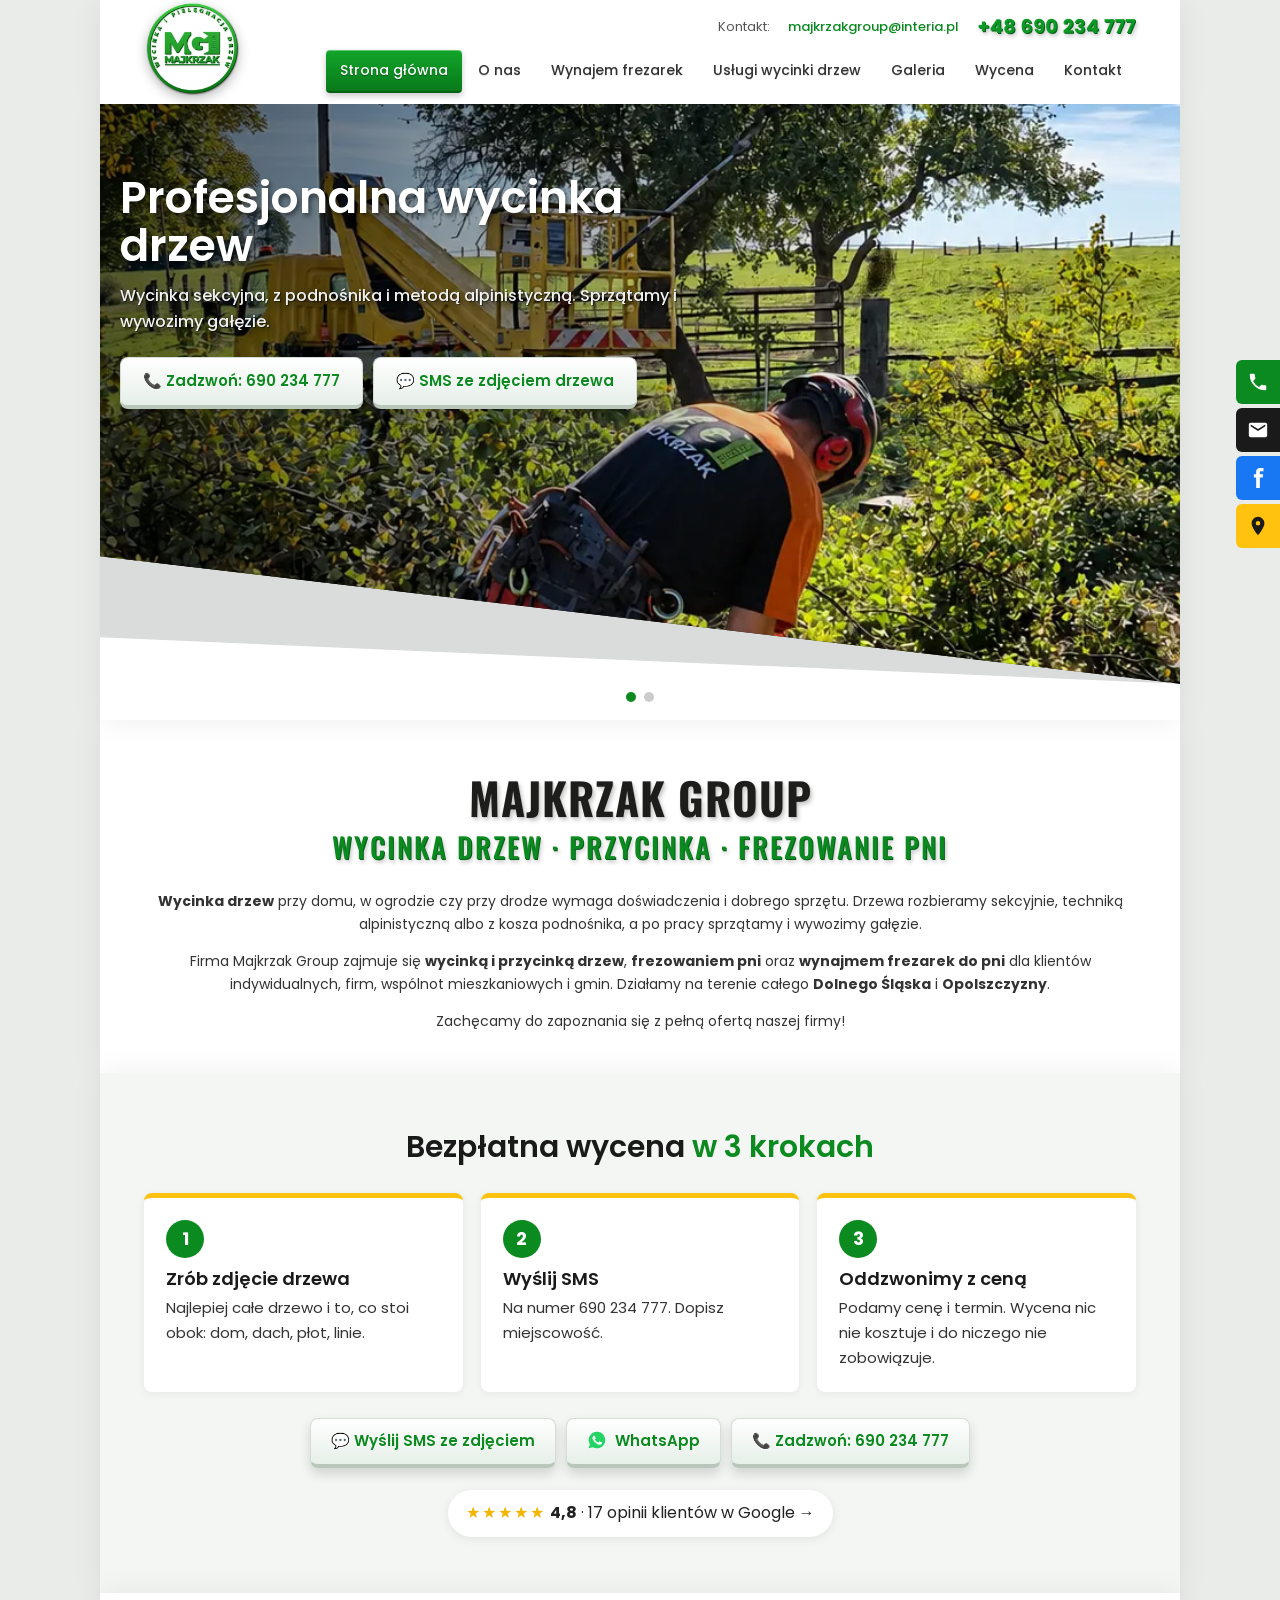
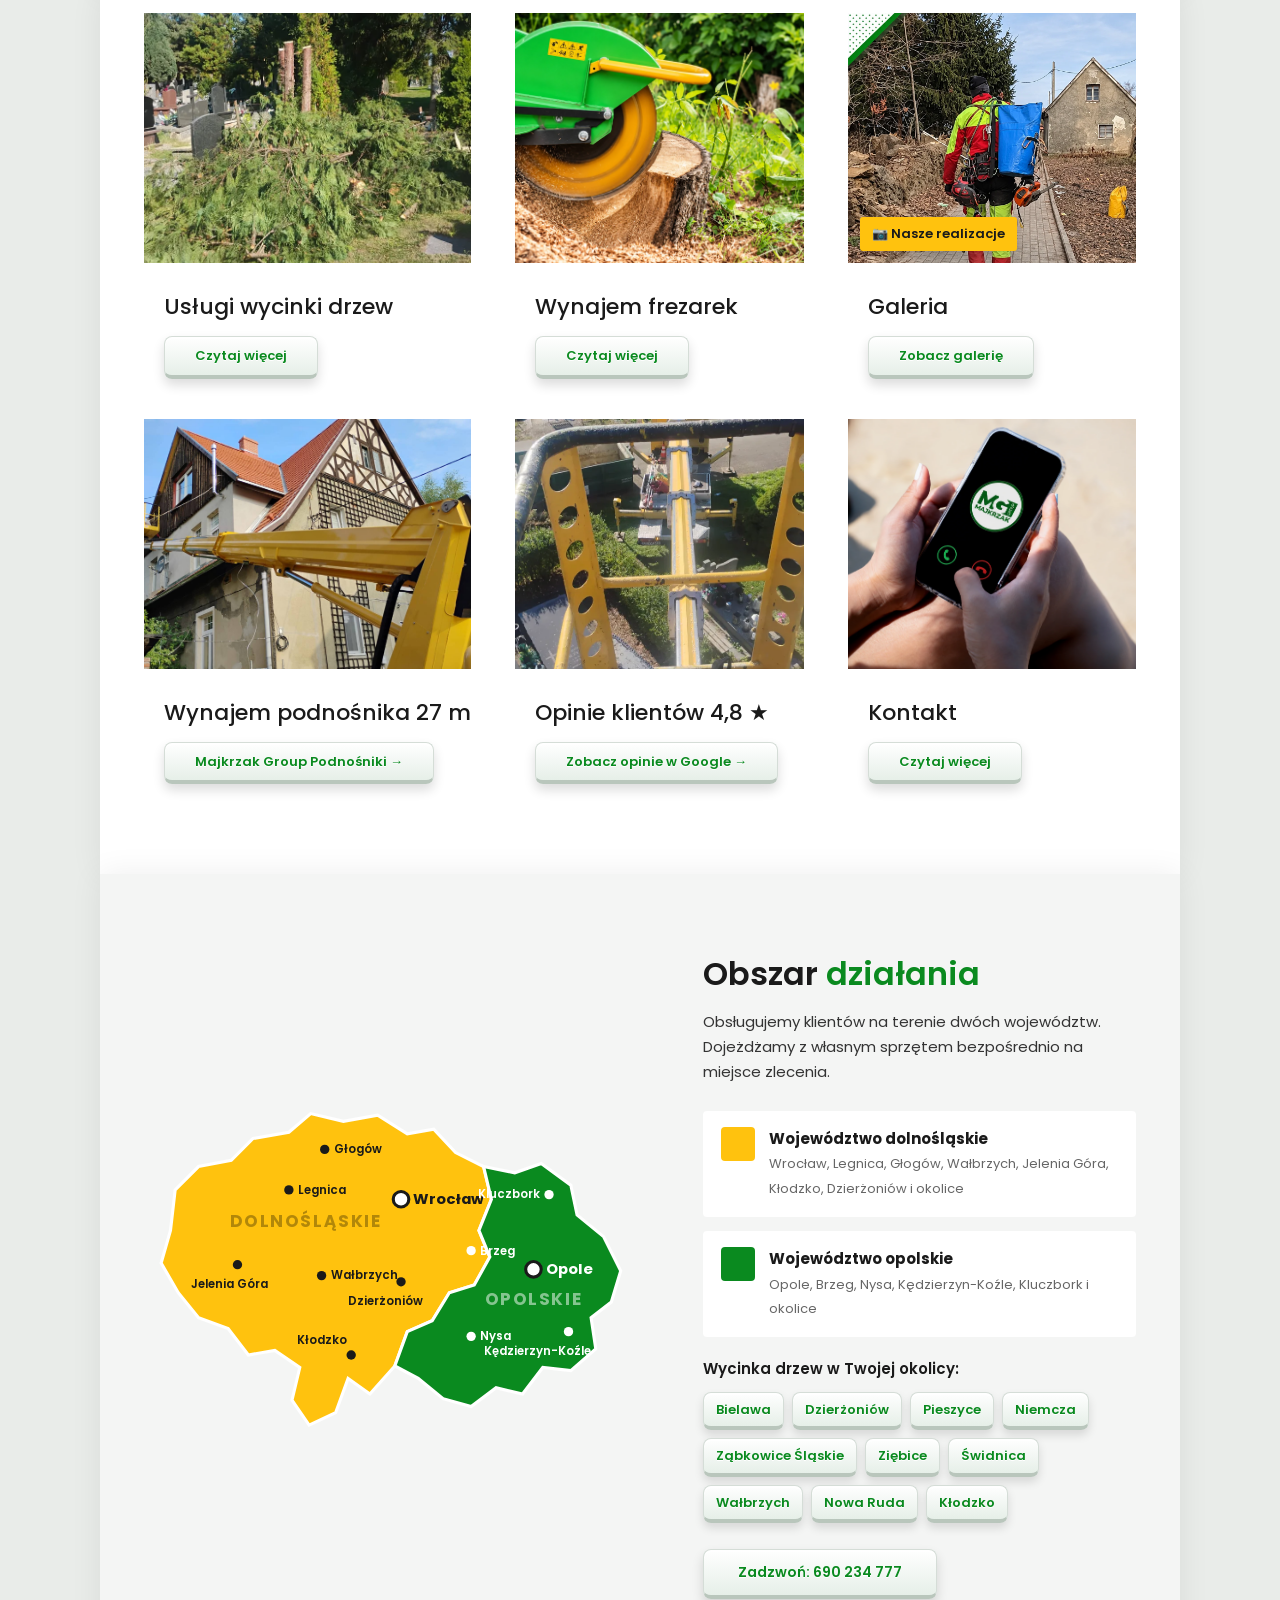
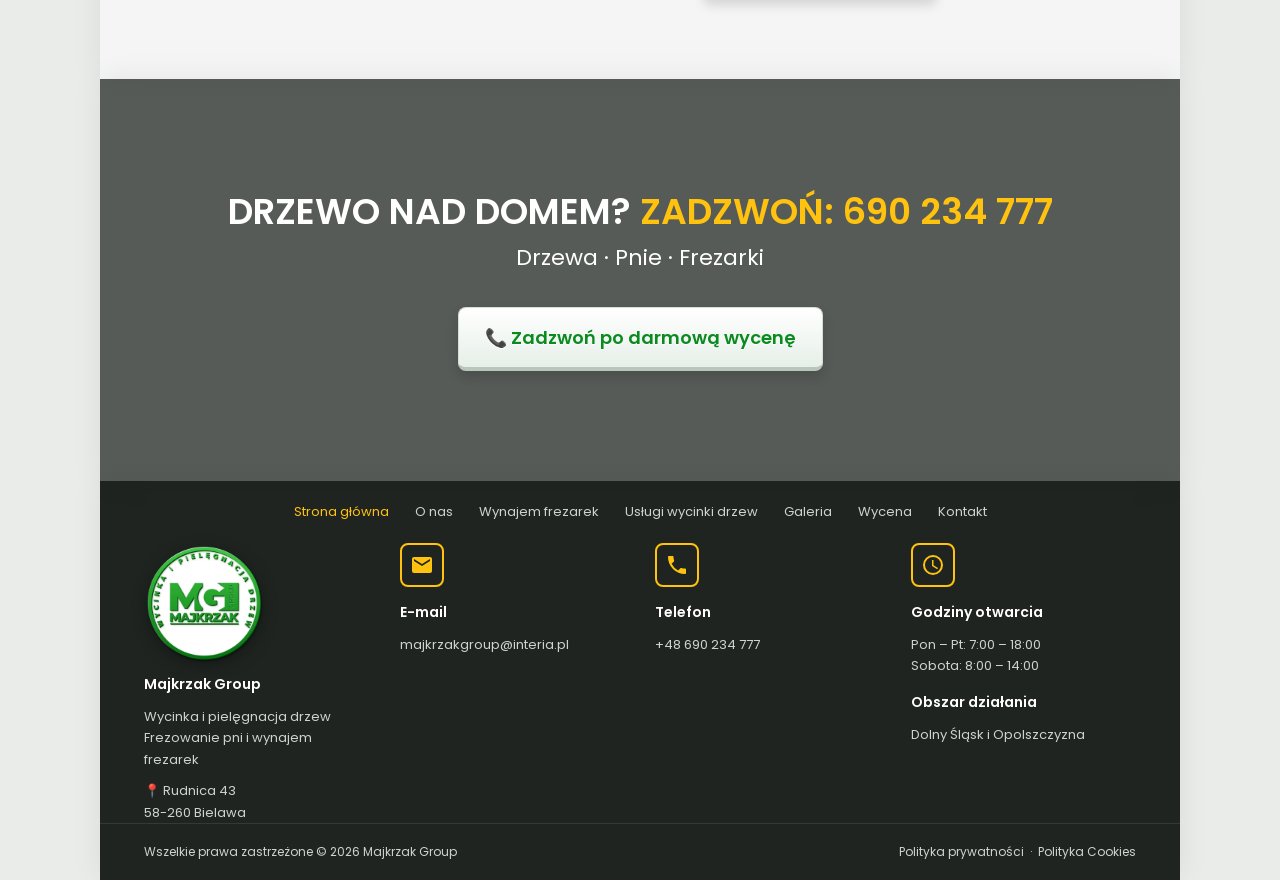
==== commit e1ae4c55: "Add files via upload" ====
--- a/index.html
+++ b/index.html
@@ -5,10 +5,10 @@
 <meta name="viewport" content="width=device-width, initial-scale=1.0">
 <title>Wycinka drzew Bielawa, Dzierżoniów, Ząbkowice – Majkrzak Group | 690 234 777</title>
 <meta name="description" content="Wycinka i przycinka drzew przy domach i dachach, z podnośnika 27 m i techniką alpinistyczną. Bielawa, Dzierżoniów, Ząbkowice Śl., Świdnica, Wałbrzych. Bezpłatna wycena po zdjęciu SMS: 690 234 777.">
-<link href="https://fonts.googleapis.com/css2?family=Poppins:wght@300;400;500;600;700&display=swap" rel="stylesheet">
+<link href="https://fonts.googleapis.com/css2?family=Poppins:wght@300;400;500;600;700&family=Oswald:wght@500;700&display=swap" rel="stylesheet">
 <link rel="stylesheet" href="style.css">
-<link rel="canonical" href="https://majkrzak.pl/">
-<meta property="og:type" content="website"><meta property="og:url" content="https://majkrzak.pl/"><meta property="og:title" content="Wycinka drzew Bielawa, Dzierżoniów, Ząbkowice – Majkrzak Group | 690 234 777"><meta property="og:image" content="https://majkrzak.pl/wycinka-drzew.webp"><meta property="og:locale" content="pl_PL">
+<link rel="canonical" href="https://majkrzakgroupwycinka.pl/">
+<meta property="og:type" content="website"><meta property="og:url" content="https://majkrzakgroupwycinka.pl/"><meta property="og:title" content="Wycinka drzew Bielawa, Dzierżoniów, Ząbkowice – Majkrzak Group | 690 234 777"><meta property="og:image" content="https://majkrzakgroupwycinka.pl/wycinka-drzew.webp"><meta property="og:locale" content="pl_PL">
 <link rel="icon" href="favicon.ico" sizes="any"><link rel="icon" type="image/png" href="favicon-192.png"><link rel="apple-touch-icon" href="apple-touch-icon.png">
 <meta name="theme-color" content="#1f8a2e">
 </head>
@@ -17,7 +17,7 @@
 <!-- ================= NAGŁÓWEK ================= -->
 <header id="top">
   <div class="container head">
-    <a href="#start" class="logo"><img src="logo.webp" alt="Majkrzak Group – logo"></a>
+    <a href="#start" class="logo"><span class="lg-anim"><img src="logo-plaskie.webp" alt="Majkrzak Group – logo"><img src="logo-3d.webp" class="lg-3d" alt=""></span></a>
     <div class="head-right">
       <div class="head-contact">
         <span>Kontakt:</span>
@@ -43,7 +43,7 @@
 <!-- ================= SLIDER ================= -->
 <section id="start">
   <div class="slider">
-    <div class="slide on" style="background-image:url('galeria-arborysta.webp');background-position:center 30%">
+    <div class="slide on" style="background-image:url('wycinka-pilarka-podnosnik.webp');background-position:center 27%">
       <div class="slide-box">
         <div>
           <h2>Profesjonalna wycinka drzew</h2>
@@ -72,8 +72,6 @@
     <p><strong>Wycinka drzew</strong> przy domu, w ogrodzie czy przy drodze wymaga doświadczenia i dobrego sprzętu. Drzewa rozbieramy sekcyjnie, techniką alpinistyczną albo z kosza podnośnika, a po pracy sprzątamy i wywozimy gałęzie.</p>
     <p>Firma Majkrzak Group zajmuje się <strong>wycinką i przycinką drzew</strong>, <strong>frezowaniem pni</strong> oraz <strong>wynajmem frezarek do pni</strong> dla klientów indywidualnych, firm, wspólnot mieszkaniowych i gmin. Działamy na terenie całego <strong>Dolnego Śląska</strong> i <strong>Opolszczyzny</strong>.</p>
     <p>Zachęcamy do zapoznania się z pełną ofertą naszej firmy!</p>
-    <div class="cta-pair"><a href="tel:+48690234777" class="btn btn-yellow btn-big">📞 Zadzwoń: 690 234 777</a><a href="sms:+48690234777" class="btn btn-big btn-sms">💬 SMS ze zdjęciem drzewa</a></div>
-    <a href="#oferta" class="btn" style="margin-top:10px">Zobacz ofertę</a>
   </div>
 </section>
 
@@ -87,7 +85,7 @@
       <div class="step3"><b>2</b><h3>Wyślij SMS</h3><p>Na numer 690 234 777. Dopisz miejscowość.</p></div>
       <div class="step3"><b>3</b><h3>Oddzwonimy z ceną</h3><p>Podamy cenę i termin. Wycena nic nie kosztuje i do niczego nie zobowiązuje.</p></div>
     </div>
-    <div class="cta-pair cta-center"><a href="sms:+48690234777" class="btn btn-big btn-sms">💬 Wyślij SMS ze zdjęciem</a><a href="tel:+48690234777" class="btn btn-yellow btn-big">📞 Zadzwoń: 690 234 777</a></div>
+    <div class="cta-pair cta-center"><a href="sms:+48690234777" class="btn btn-big btn-sms">💬 Wyślij SMS ze zdjęciem</a><a href="https://wa.me/48690234777?text=Dzie%C5%84%20dobry%2C%20prosz%C4%99%20o%20wycen%C4%99%20wycinki%20drzewa.%20Miejscowo%C5%9B%C4%87%3A%20" target="_blank" rel="noopener" class="btn btn-big btn-wa"><svg class="wa-ic" viewBox="0 0 24 24" aria-hidden="true"><path fill="#25D366" d="M12 2a10 10 0 00-8.6 15.1L2 22l5-1.3A10 10 0 1012 2z"/><path fill="#fff" d="M17.3 14.6c-.3-.1-1.7-.8-1.9-.9-.3-.1-.4-.1-.6.1l-.9 1.1c-.2.2-.3.2-.6.1a7.6 7.6 0 01-3.8-3.3c-.3-.5.3-.5.8-1.6.1-.2 0-.3 0-.5l-.9-2.1c-.2-.6-.5-.5-.6-.5h-.5c-.2 0-.5.1-.7.3-.2.3-1 1-1 2.4s1 2.8 1.2 3c.1.2 2 3.1 4.9 4.3 1.8.8 2.5.8 3.4.7.6-.1 1.7-.7 1.9-1.4.2-.7.2-1.2.2-1.4-.1-.1-.2-.2-.5-.3z"/></svg> WhatsApp</a><a href="tel:+48690234777" class="btn btn-yellow btn-big">📞 Zadzwoń: 690 234 777</a></div>
     <a class="reviews-badge" href="https://www.google.com/maps/search/Majkrzak+Group+wycinka+drzew+Rudnica" target="_blank" rel="noopener"><span class="stars">★★★★★</span> <b>4,8</b> · 17 opinii klientów w Google →</a>
   </div>
 </section>
@@ -205,7 +203,7 @@
   </div>
   <div class="container foot-cols">
     <div>
-      <img src="logo.webp" alt="Majkrzak Group" class="foot-logo">
+      <img src="logo-3d.webp" alt="Majkrzak Group" class="foot-logo">
       <h4>Majkrzak Group</h4>
       <p>Wycinka i pielęgnacja drzew<br>Frezowanie pni i wynajem frezarek</p>
       <p style="margin-top:10px">📍 Rudnica 43<br>58-260 Bielawa</p>
@@ -271,5 +269,6 @@
     toTop.classList.toggle('show', scrollY > 500);
   });
 </script>
+<script>if("scrollRestoration" in history)history.scrollRestoration="manual";if(!location.hash){window.scrollTo(0,0);addEventListener("load",function(){window.scrollTo(0,0)})}</script>
 </body>
 </html>
--- a/style.css
+++ b/style.css
@@ -458,3 +458,133 @@
   .reviews-badge{display:inline-block;margin-top:22px;font-size:16px;color:#222;background:#fff;padding:10px 18px;border-radius:30px;box-shadow:0 2px 10px rgba(0,0,0,.08)}
   .reviews-badge .stars{color:#f5b301;letter-spacing:2px}
   @media(max-width:800px){.steps3-grid{grid-template-columns:1fr}.steps3 h2{font-size:24px}}
+
+/* ===== Logo w nagłówku: obrót co 3 s, w przerwie wersja 3D ===== */
+  .logo{perspective:700px}
+  .lg-anim{position:relative;display:inline-block;transform-style:preserve-3d;animation:lgSpin 4s ease-in-out infinite}
+  .lg-anim img{display:block}
+  .lg-anim .lg-3d{position:absolute;left:0;top:0;opacity:0;animation:lg3d 4s linear infinite}
+  @keyframes lgSpin{0%{transform:rotateY(0)}25%{transform:rotateY(360deg)}100%{transform:rotateY(360deg)}}
+  @keyframes lg3d{0%,24%{opacity:0}34%,94%{opacity:1}100%{opacity:0}}
+  @media (prefers-reduced-motion:reduce){.lg-anim,.lg-anim .lg-3d{animation:none}.lg-anim .lg-3d{opacity:1}}
+  .lg-anim img{filter:drop-shadow(0 4px 6px rgba(0,0,0,.28))}
+  .lg-anim .lg-3d{opacity:1;animation:none}  .lg-anim img:first-child{visibility:hidden}  /* cały czas wersja 3D, także w obrocie */
+
+/* ===== Pulsujący telefon w prawym górnym rogu ===== */
+  .head-contact a[href^="tel"]{font-size:19px;font-weight:700;letter-spacing:.5px;color:#0c9a24;display:inline-block;
+    -webkit-font-smoothing:antialiased;text-rendering:geometricPrecision;
+    text-shadow:1px 1px 0 #06601a,2px 3px 4px rgba(0,0,0,.28);
+    animation:telPuls 1.8s ease-in-out infinite}
+  .head-contact a[href^="tel"]:hover{color:#10b02b}
+  @keyframes telPuls{0%,100%{filter:brightness(1)}50%{filter:brightness(1.35)}}
+  @media (max-width:960px){.head-contact{display:flex}.head-contact span,.head-contact a[href^="mailto"]{display:none}.head-contact a[href^="tel"]{font-size:16px}}
+  @media (prefers-reduced-motion:reduce){.head-contact a[href^="tel"]{animation:none}}
+
+/* ===== Zakładki menu – delikatne 3D ===== */
+  nav a{text-shadow:0 1px 1px rgba(0,0,0,.12);border-bottom:2px solid transparent}
+  nav a:hover{background:linear-gradient(#fff,#eef5ef);box-shadow:0 2px 4px rgba(0,0,0,.12),inset 0 1px 0 #fff;transform:translateY(-1px)}
+  nav a.active{background:linear-gradient(#12a52a,#087a1b);color:#fff;text-shadow:0 1px 1px rgba(0,0,0,.35);
+    box-shadow:0 3px 6px rgba(0,0,0,.22),inset 0 1px 0 rgba(255,255,255,.35);border-bottom-color:#05600f}
+
+/* ===== Ukośne ścięcie zdjęć (styl jak na przykładzie) ===== */
+  #start{position:relative;background:#fff}
+  #start::before{content:"";position:absolute;left:0;right:0;top:0;height:580px;background:#d9dcda;
+    clip-path:polygon(0 0,100% 0,100% 100%,0 92%);z-index:0}
+  .slider{height:580px;clip-path:polygon(0 0,100% 0,100% 100%,0 78%);z-index:1}
+  .slide::after{content:"";position:absolute;inset:0;background:linear-gradient(100deg,rgba(0,0,0,.62) 0%,rgba(0,0,0,.25) 45%,rgba(0,0,0,0) 70%)}
+  .slide-box{z-index:2;top:70px;bottom:auto;left:max(20px,calc(50% - 560px));transform:none;width:min(560px,calc(100% - 40px));
+    background:none;border:none;padding:0;display:block;color:#fff}
+  .slide-box h2{color:#fff;font-size:44px;line-height:1.1;text-shadow:0 3px 10px rgba(0,0,0,.55);margin-bottom:12px}
+  .slide-box p{color:#f1f1f1;font-size:16px;text-shadow:0 2px 6px rgba(0,0,0,.6);margin-bottom:22px}
+  .slide-box .cta-pair{justify-content:flex-start}
+  .dots{position:relative;z-index:2;margin-top:-10px}
+  .page-head{clip-path:polygon(0 0,100% 0,100% 100%,0 82%);border-bottom:none;padding-bottom:80px}
+  @media (max-width:960px){.slide-box h2{font-size:32px}}
+  @media (max-width:600px){
+    #start::before{height:520px;clip-path:polygon(0 0,100% 0,100% 100%,0 95%)}
+    .slider{height:520px;clip-path:polygon(0 0,100% 0,100% 100%,0 86%)}
+    .slide-box{top:30px;left:16px;width:calc(100% - 32px)}
+    .slide-box h2{font-size:27px}.slide-box p{font-size:14px;margin-bottom:14px}
+    .slide::after{background:linear-gradient(180deg,rgba(0,0,0,.6) 0%,rgba(0,0,0,.25) 55%,rgba(0,0,0,0) 80%)}
+    .page-head{clip-path:polygon(0 0,100% 0,100% 100%,0 90%);padding-bottom:56px}
+  }
+  .slide-box p{text-shadow:1px 1px 0 rgba(0,0,0,.45),2px 3px 6px rgba(0,0,0,.6)}  .slide-box .btn{box-shadow:0 4px 0 rgba(0,0,0,.28),0 8px 16px rgba(0,0,0,.35);text-shadow:0 1px 1px rgba(0,0,0,.25)}  .slide-box .btn:hover{transform:translateY(-2px)}
+  .slide-box h2,.page-head h1{text-shadow:2px 3px 5px rgba(0,0,0,.5)}  /* lekki cień napisów */
+  .btn-yellow{background:linear-gradient(#ffd54a,#f0ac00);color:#1d1d1b;border-radius:5px;text-shadow:0 1px 0 rgba(255,255,255,.45);
+    box-shadow:0 3px 6px rgba(0,0,0,.22),inset 0 1px 0 rgba(255,255,255,.55);border-bottom:2px solid #b98400}
+  .btn-yellow:hover{background:linear-gradient(#ffdf70,#f6b70d);transform:translateY(-1px)}
+  .btn-sms{background:linear-gradient(#4b514d,#262a28);color:#fff;border-radius:5px;text-shadow:0 1px 1px rgba(0,0,0,.4);
+    box-shadow:0 3px 6px rgba(0,0,0,.25),inset 0 1px 0 rgba(255,255,255,.18);border-bottom:2px solid #151816}
+  .btn-sms:hover{background:linear-gradient(#59605b,#2e3330);transform:translateY(-1px)}
+  .btn-sms{background:linear-gradient(#12a52a,#087a1b);border-bottom-color:#05600f;box-shadow:0 3px 6px rgba(0,0,0,.25),inset 0 1px 0 rgba(255,255,255,.35)}  .btn-sms:hover{background:linear-gradient(#16b530,#098a1e)}  /* SMS na zielono */
+  .intro h1{font-family:"Oswald",Poppins,sans-serif;font-weight:700;font-size:44px;letter-spacing:1px;text-transform:uppercase;color:#1d1d1b;text-shadow:1px 1px 0 #c9cdca,2px 3px 4px rgba(0,0,0,.22)}  .intro h1 span{font-weight:500;font-size:28px;letter-spacing:2px;margin-top:4px;text-shadow:1px 1px 0 #06601a,2px 3px 4px rgba(0,0,0,.25)}  @media (max-width:600px){.intro h1{font-size:32px}.intro h1 span{font-size:20px}}
+  @media (min-width:601px){.slide-box .btn-big{font-size:15px;padding:11px 22px}}  /* mniejsze przyciski na zdjęciu (komputer) */
+/* ===== Przyciski w opisie firmy – jak zakładki menu ===== */
+  .intro .cta-pair{justify-content:center}
+  .intro .btn,.intro .btn.btn-yellow,.intro .btn.btn-sms,.intro .btn:not(.btn-yellow):not(.btn-outline):not(.btn-sms){
+    background:linear-gradient(#fff,#eef5ef);color:var(--green);border:none;border-bottom:none;border-radius:4px;
+    box-shadow:0 2px 4px rgba(0,0,0,.12),inset 0 1px 0 #fff;text-shadow:0 1px 1px rgba(0,0,0,.12);font-weight:600;font-size:15px;padding:10px 20px}
+  .intro .btn:hover,.intro .btn.btn-yellow:hover,.intro .btn.btn-sms:hover,.intro .btn:not(.btn-yellow):not(.btn-outline):not(.btn-sms):hover{
+    background:linear-gradient(#12a52a,#087a1b);color:#fff;text-shadow:0 1px 1px rgba(0,0,0,.35);transform:translateY(-1px)}
+/* ===== Przyciski w „Wycena w 3 krokach” – jak zakładki menu ===== */
+  #wycena .cta-center .btn{background:linear-gradient(#fff,#eef5ef);color:var(--green);border:none;border-radius:4px;
+    box-shadow:0 2px 4px rgba(0,0,0,.12),inset 0 1px 0 #fff;text-shadow:0 1px 1px rgba(0,0,0,.12);font-weight:600;font-size:15px;padding:10px 20px}
+  #wycena .cta-center .btn:hover{background:linear-gradient(#12a52a,#087a1b);color:#fff;text-shadow:0 1px 1px rgba(0,0,0,.35);transform:translateY(-1px)}
+  .intro{padding-bottom:40px}  .intro p:last-of-type{margin-bottom:0}
+  .wa-ic{width:20px;height:20px;vertical-align:-4px;margin-right:4px;display:inline-block}
+/* ===== Przyciski w „Wycena w 3 krokach” – 3D (jak klawisze) ===== */
+  #wycena .cta-center .btn{background:linear-gradient(#ffffff,#e6efe8);border:1px solid #d5ddd7;border-bottom:4px solid #b9c6bc;border-radius:8px;
+    box-shadow:0 6px 12px rgba(0,0,0,.14),inset 0 2px 0 #fff;text-shadow:0 1px 0 #fff;transition:transform .15s,box-shadow .15s}
+  #wycena .cta-center .btn:hover{background:linear-gradient(#12a52a,#087a1b);border-color:#087a1b;border-bottom-color:#05600f;color:#fff;
+    text-shadow:0 1px 1px rgba(0,0,0,.35);transform:translateY(-2px);box-shadow:0 10px 16px rgba(0,0,0,.2),inset 0 1px 0 rgba(255,255,255,.3)}
+  #wycena .cta-center .btn:active{transform:translateY(2px);border-bottom-width:2px;box-shadow:0 3px 6px rgba(0,0,0,.15)}
+/* ===== WSZYSTKIE przyciski na stronie – 3D jak klawisze (menu bez zmian) ===== */
+  html body .btn,html body .btn.btn-yellow,html body .btn.btn-sms,html body .btn.btn-outline,html body .btn.btn-wa{
+    background:linear-gradient(#ffffff,#e6efe8);color:var(--green);border:1px solid #d5ddd7;border-bottom:4px solid #b9c6bc;border-radius:8px;
+    box-shadow:0 6px 12px rgba(0,0,0,.14),inset 0 2px 0 #fff;text-shadow:0 1px 0 #fff;font-weight:600;transition:transform .15s,box-shadow .15s}
+  html body .btn:hover,html body .btn.btn-yellow:hover,html body .btn.btn-sms:hover,html body .btn.btn-outline:hover,html body .btn.btn-wa:hover{
+    background:linear-gradient(#12a52a,#087a1b);border-color:#087a1b;border-bottom-color:#05600f;color:#fff;
+    text-shadow:0 1px 1px rgba(0,0,0,.35);transform:translateY(-2px);box-shadow:0 10px 16px rgba(0,0,0,.2),inset 0 1px 0 rgba(255,255,255,.3)}
+  html body .btn:active{transform:translateY(2px);border-bottom-width:2px;box-shadow:0 3px 6px rgba(0,0,0,.15)}
+  .tile{display:flex;flex-direction:column}  .tile h3{white-space:nowrap;font-size:22px}  .tile .btn{align-self:flex-start;margin-top:auto}  @media (max-width:1100px){.tile h3{font-size:19px}}  /* tytuły kafelków w jednej linii, przyciski równo */
+  .foot-logo{background:none;padding:0;border-radius:0;width:120px;height:120px;filter:drop-shadow(0 4px 8px rgba(0,0,0,.35))}
+
+/* motto – plakietki 3D */
+.motto span{background:linear-gradient(#3a3a3a,#161616);border:1px solid #111;border-bottom:4px solid #000;border-radius:8px;box-shadow:0 6px 12px rgba(0,0,0,.22),inset 0 2px 0 rgba(255,255,255,.18);text-shadow:0 1px 1px rgba(0,0,0,.6);transition:transform .15s}
+.motto span:nth-child(odd){background:linear-gradient(#14b02e,#087a1b);border-color:#06661a;border-bottom-color:#04501a}
+.motto span:hover{transform:translateY(-2px)}
+
+/* O nas – nagłówek ze zdjęciem ścięty ukośnie jak na stronie głównej */
+.ph-wrap{position:relative;background:#fff}
+.ph-wrap::before{content:"";position:absolute;inset:0;background:#d9dcda;clip-path:polygon(0 0,100% 0,100% 100%,0 90%)}
+.ph-wrap .page-head.ph-foto{position:relative;z-index:1;background-size:cover;min-height:460px;padding:80px 0 150px;clip-path:polygon(0 0,100% 0,100% 100%,0 76%)}
+.ph-foto h1{font-size:44px;line-height:1.1}
+.ph-foto p{font-size:17px;text-shadow:1px 1px 0 rgba(0,0,0,.45),2px 3px 6px rgba(0,0,0,.6)}
+@media (max-width:600px){
+  .ph-wrap::before{clip-path:polygon(0 0,100% 0,100% 100%,0 95%)}
+  .ph-wrap .page-head.ph-foto{min-height:360px;padding:40px 0 90px;clip-path:polygon(0 0,100% 0,100% 100%,0 86%)}
+  .ph-foto h1{font-size:30px}
+}
+.ph-wrap + section{padding-top:24px!important}.ph-wrap + section .since{margin-top:0}
+body>.ph-wrap{max-width:1080px;margin-left:auto;margin-right:auto;box-shadow:0 0 30px rgba(0,0,0,.07)}
+/* miasta – zakładki 3D jak przyciski */
+.city-links a{background:linear-gradient(#ffffff,#e6efe8);color:var(--green);border:1px solid #d5ddd7;border-bottom:4px solid #b9c6bc;border-radius:8px;box-shadow:0 5px 10px rgba(0,0,0,.12),inset 0 2px 0 #fff;text-shadow:0 1px 0 #fff;transition:transform .15s,box-shadow .15s}
+.city-links a:hover{background:linear-gradient(#12a52a,#087a1b);color:#fff;text-shadow:0 1px 1px rgba(0,0,0,.35);border-color:#087a1b;border-bottom-color:#05600f;transform:translateY(-2px)}
+.city-links a:active{transform:translateY(2px);border-bottom-width:2px}
+.note-op{font-size:18px;padding:24px 26px;gap:18px;line-height:1.5}
+.note-op>span{font-size:44px!important}
+@media (max-width:600px){.note-op{font-size:16px;padding:18px}.note-op>span{font-size:34px!important}}
+/* frezarki – ładny napis w ramce combo */
+.note-combo{display:block;padding:24px 28px}
+.combo-h{display:block;font-family:"Oswald",sans-serif;font-weight:700;font-size:25px;line-height:1.15;text-transform:uppercase;letter-spacing:.5px;color:var(--black);text-shadow:1px 1px 0 #fff,2px 3px 4px rgba(0,0,0,.18)}
+.combo-h span{color:var(--green)}
+.note-combo p{margin:8px 0 0;font-size:17px;color:#444}
+@media (max-width:600px){.combo-h{font-size:23px}.note-combo p{font-size:15px}}
+/* frezarki – zdjęcie z realizacji */
+.frez-foto{margin:24px 0 0}
+.frez-foto img{width:100%;height:440px;object-fit:cover;object-position:center 60%;border-radius:10px;box-shadow:0 10px 24px rgba(0,0,0,.18)}
+.frez-foto figcaption{font-size:13px;color:#666;margin-top:8px}
+@media (max-width:600px){.frez-foto img{height:340px}}
+/* .where – plakietki 3D jak przyciski */
+.where span{background:linear-gradient(#ffffff,#e6efe8);color:var(--green);border:1px solid #d5ddd7;border-bottom:4px solid #b9c6bc;border-radius:8px;box-shadow:0 5px 10px rgba(0,0,0,.12),inset 0 2px 0 #fff;text-shadow:0 1px 0 #fff}
+.foot-menu{border-bottom:none}
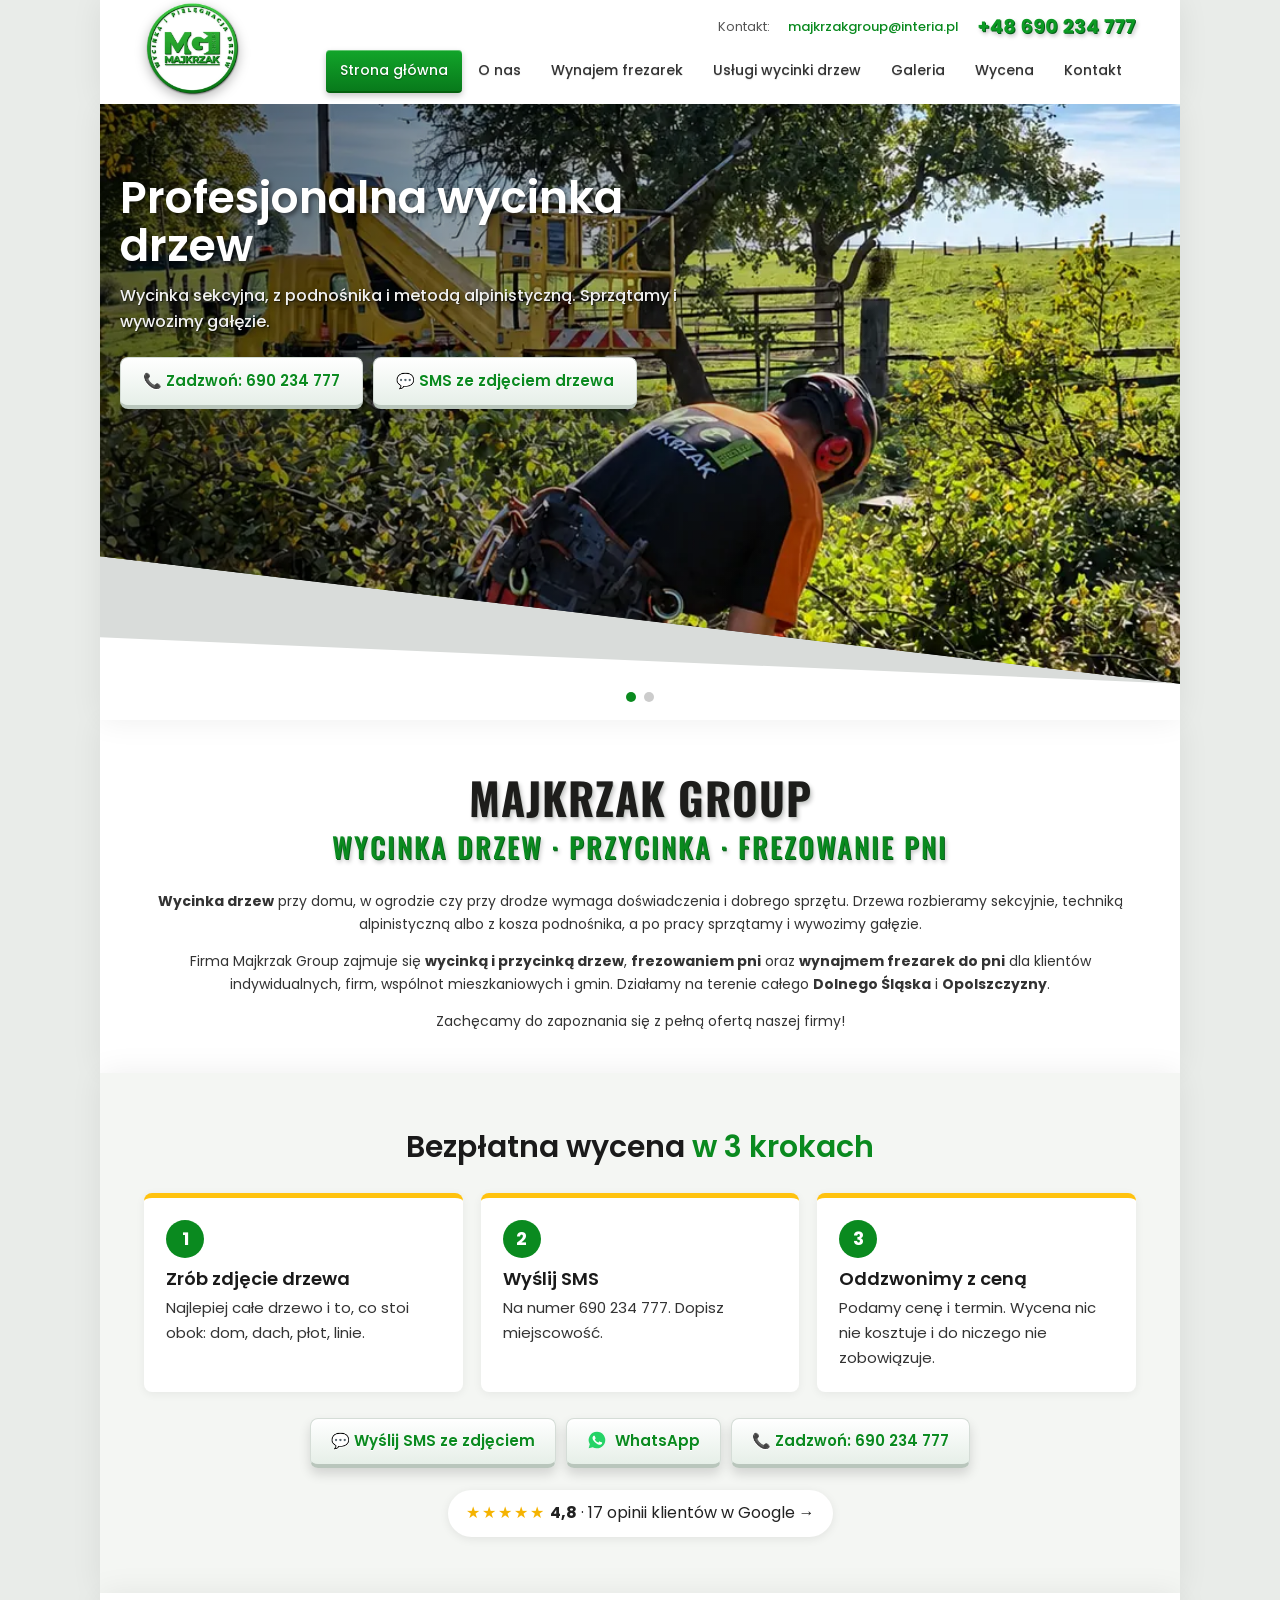
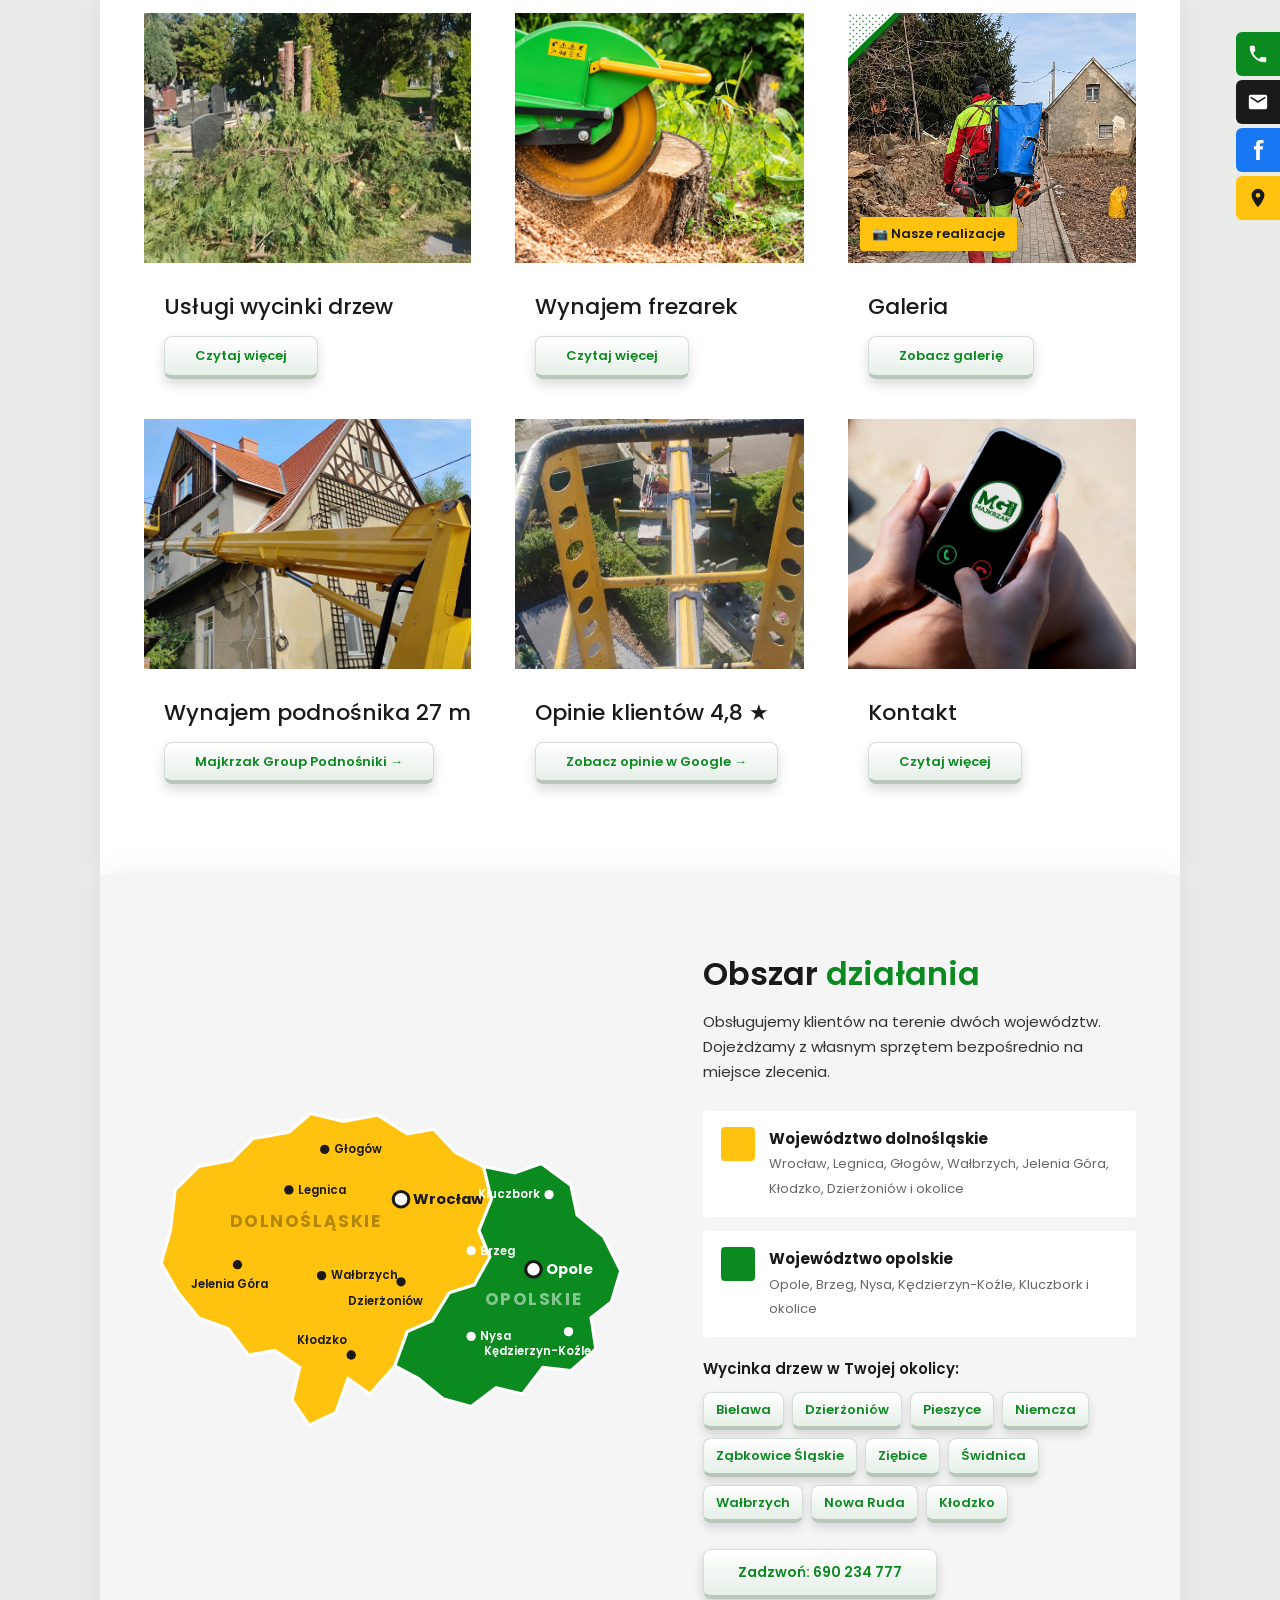
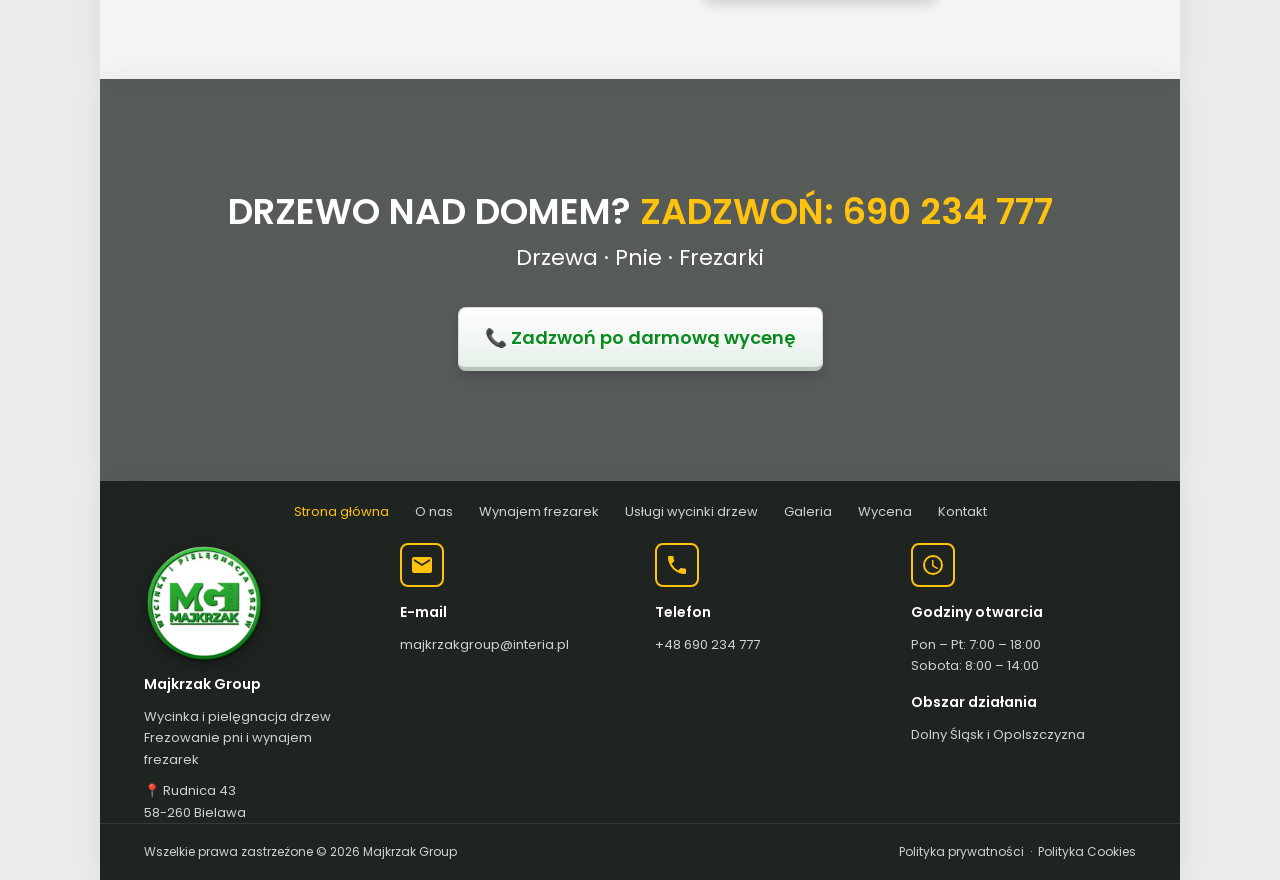
==== commit 053fbb3c: "Add files via upload" ====
--- a/index.html
+++ b/index.html
@@ -11,6 +11,7 @@
 <meta property="og:type" content="website"><meta property="og:url" content="https://majkrzakgroupwycinka.pl/"><meta property="og:title" content="Wycinka drzew Bielawa, Dzierżoniów, Ząbkowice – Majkrzak Group | 690 234 777"><meta property="og:image" content="https://majkrzakgroupwycinka.pl/wycinka-drzew.webp"><meta property="og:locale" content="pl_PL">
 <link rel="icon" href="favicon.ico" sizes="any"><link rel="icon" type="image/png" href="favicon-192.png"><link rel="apple-touch-icon" href="apple-touch-icon.png">
 <meta name="theme-color" content="#1f8a2e">
+<script>try{if(!sessionStorage.getItem("splash")&&!matchMedia("(prefers-reduced-motion: reduce)").matches){var h=document.documentElement;h.classList.add("splash");sessionStorage.setItem("splash","1");setTimeout(function(){h.classList.add("splash-out");setTimeout(function(){h.classList.remove("splash","splash-out")},1100)},2000);setTimeout(function(){h.classList.remove("splash","splash-out")},4500)}}catch(e){}</script>
 </head>
 <body>
 
--- a/style.css
+++ b/style.css
@@ -588,3 +588,20 @@
 /* .where – plakietki 3D jak przyciski */
 .where span{background:linear-gradient(#ffffff,#e6efe8);color:var(--green);border:1px solid #d5ddd7;border-bottom:4px solid #b9c6bc;border-radius:8px;box-shadow:0 5px 10px rgba(0,0,0,.12),inset 0 2px 0 #fff;text-shadow:0 1px 0 #fff}
 .foot-menu{border-bottom:none}
+/* ===== Ekran powitalny z logo 3D (jak na stronie podnośnika, raz na wizytę) ===== */
+html.splash body{filter:blur(18px);overflow:hidden}
+html.splash-out body{filter:blur(0);transition:filter 1s ease}
+html.splash::before{content:"";position:fixed;inset:0;background:rgba(255,255,255,.9);z-index:9998;transition:opacity .7s ease}
+html.splash::after{content:"";position:fixed;left:50%;top:50%;width:min(62vw,340px);height:min(62vw,340px);
+  background:url(logo-3d.webp) center/contain no-repeat;z-index:9999;filter:drop-shadow(0 18px 24px rgba(0,0,0,.3));
+  animation:splashSpin 2s cubic-bezier(.15,.75,.25,1) both}
+html.splash-out::before{opacity:0}
+html.splash-out::after{animation:splashOut .5s ease-in both}
+@keyframes splashOut{from{opacity:1;transform:translate(-50%,-50%) scale(1)}to{opacity:0;transform:translate(-50%,-50%) scale(.6)}}
+@keyframes splashSpin{
+  0%{opacity:0;transform:translate(-50%,-50%) perspective(900px) rotateY(720deg) rotateX(360deg) scale(.15)}
+  15%{opacity:1}
+  70%{transform:translate(-50%,-50%) perspective(900px) rotateY(0) rotateX(0) scale(1)}
+  80%{transform:translate(-50%,-50%) perspective(900px) scale(1.08)}
+  90%{transform:translate(-50%,-50%) perspective(900px) scale(1)}
+  100%{opacity:1;transform:translate(-50%,-50%) perspective(900px) scale(1)}}
